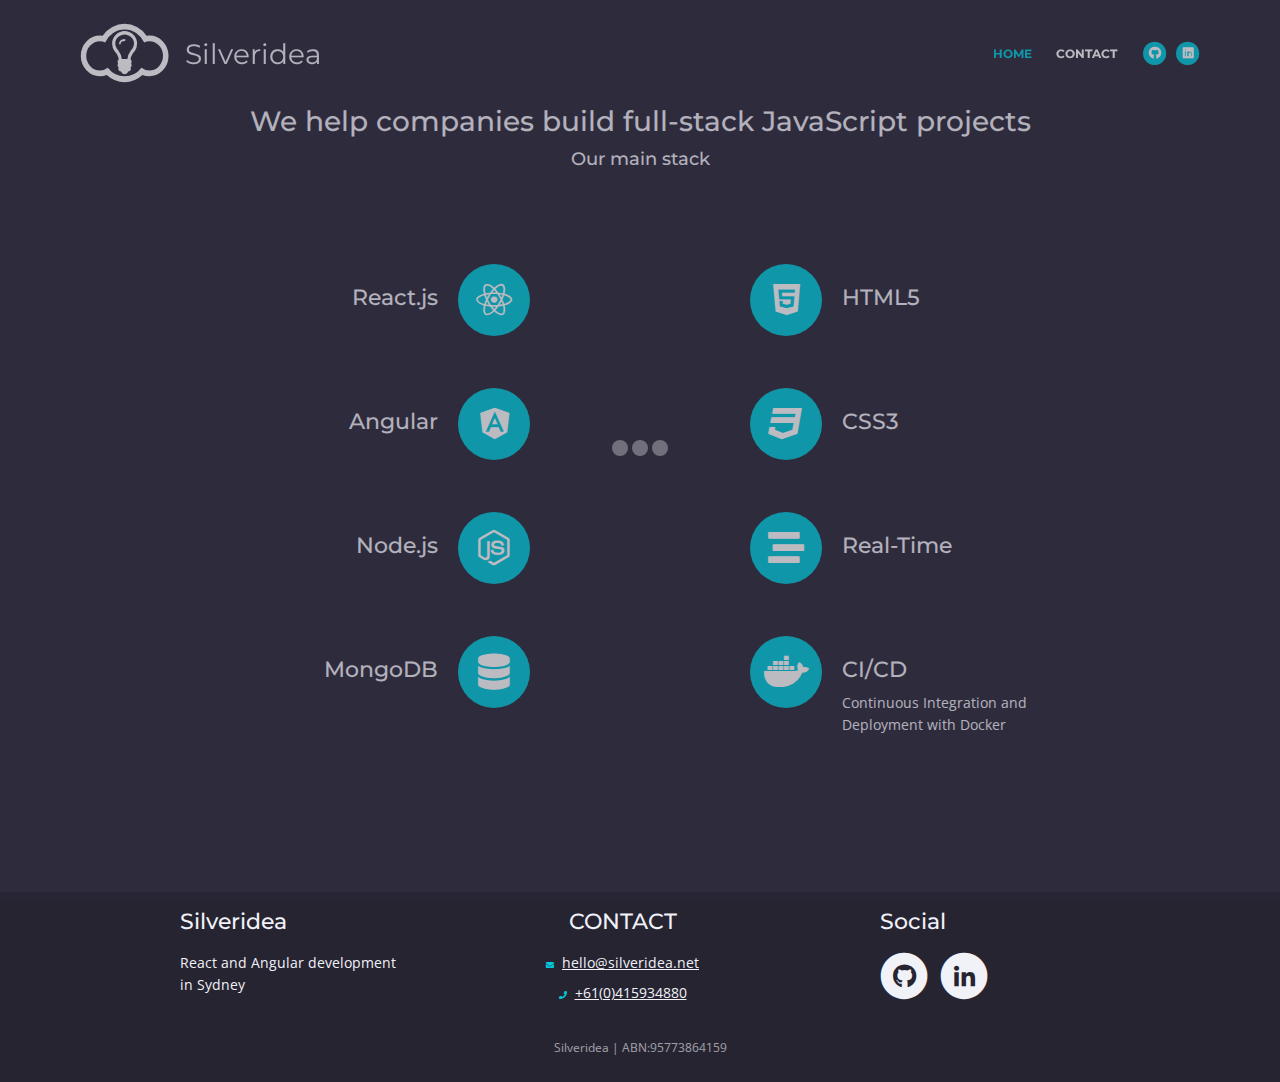
==== index.html @ 53366ff4 "added google analytics" ====
<!DOCTYPE html>
<html lang="en">
<head>
    <meta charset="utf-8">
    <meta name="viewport" content="width=device-width, initial-scale=1, shrink-to-fit=no" />
    
    <!-- SEO Meta Tags -->
    <meta name="description" content="JavaScript development agency in Sydney | React | Angular | Node" />
    <meta name="keywords" content="frontend developer,front end,front-end,react developer,reactjs developer,javascript developer,angular developer,javascript fullstack" />

    <!-- OG Meta Tags to improve the way the post looks when you share the page on LinkedIn, Facebook, Google+ -->
	<meta property="og:site_name" content="" /> <!-- website name -->
	<meta property="og:site" content="" /> <!-- website link -->
	<meta property="og:title" content=""/> <!-- title shown in the actual shared post -->
	<meta property="og:description" content="" /> <!-- description shown in the actual shared post -->
	<meta property="og:image" content="" /> <!-- image link, make sure it's jpg -->
	<meta property="og:url" content="" /> <!-- where do you want your post to link to -->
	<meta property="og:type" content="article" />

    <!-- Website Title -->
    <title>Silveridea - Angular | React | Node</title>
    
    <!-- Styles -->
    <link href="https://fonts.googleapis.com/css?family=Montserrat:400,600,700" rel="stylesheet">
    <link href="https://fonts.googleapis.com/css?family=Open+Sans:400,400i,700,700i" rel="stylesheet">
    <link href="css/bootstrap.css" rel="stylesheet">
    <link href="css/fontawesome-all.css" rel="stylesheet">
    <link href="css/swiper.css" rel="stylesheet">
	<link href="css/magnific-popup.css" rel="stylesheet">
	<link href="css/styles.css" rel="stylesheet">
	
	<!-- Favicon  -->
    <link rel="icon" href="images/favicon.png">
</head>
<body data-spy="scroll" data-target=".fixed-top">
    
    <!-- Preloader -->
	<div class="spinner-wrapper">
        <div class="spinner">
            <div class="bounce1"></div>
            <div class="bounce2"></div>
            <div class="bounce3"></div>
        </div>
    </div>
    <!-- end of preloader -->
    

    <!-- Navigation -->
    <nav class="navbar navbar-expand-md navbar-dark navbar-custom fixed-top">
        <!-- Text Logo - Use this if you don't have a graphic logo -->
        <!-- <a class="navbar-brand logo-text page-scroll" href="index.html">Silveridea</a> -->

        <!-- Image Logo -->
        <a class="navbar-brand logo-image" href="index.html"><img src="images/silveridea-logo-white.svg" alt="Silveridea"></a>
        <h3>Silveridea</h3>
        
        <!-- Mobile Menu Toggle Button -->
        <button class="navbar-toggler" type="button" data-toggle="collapse" data-target="#navbarsExampleDefault" aria-controls="navbarsExampleDefault" aria-expanded="false" aria-label="Toggle navigation">
            <span class="navbar-toggler-awesome fas fa-bars"></span>
            <span class="navbar-toggler-awesome fas fa-times"></span>
        </button>
        <!-- end of mobile menu toggle button -->

        <div class="collapse navbar-collapse" id="navbarsExampleDefault">
            <ul class="navbar-nav ml-auto">
                <li class="nav-item">
                    <a class="nav-link page-scroll" href="#features">HOME <span class="sr-only">(current)</span></a>
                </li>
                <li class="nav-item">
                    <a class="nav-link page-scroll" href="#footer">CONTACT</a>
                </li>
            </ul>
            <span class="nav-item social-icons">
                <span class="fa-stack">
                    <a href="https://github.com/silveridea/">
                        <i class="fas fa-circle fa-stack-2x"></i>
                        <i class="fab fa-github fa-stack-1x"></i>
                    </a>
                </span>
                <span class="fa-stack">
                    <a href="https://www.linkedin.com/company/silveridea/">
                        <i class="fas fa-circle fa-stack-2x"></i>
                        <i class="fab fa-linkedin fa-stack-1x"></i>
                    </a>
                </span>
            </span>
        </div>
    </nav> <!-- end of navbar -->
    <!-- end of navigation -->
    
    <!-- Features -->
    <div id="features" class="tabs">
        <div class="container">
            <div class="row">
                <!-- Tabs Content-->
                <div class="tab-content" id="lenoTabsContent">
                    <div class="tab-pane fade show active" id="tab-1" role="tabpanel" aria-labelledby="tab-1">
                        <div class="container">
                            <div class="row">
                                <div class="col-12 text-center">
                                    <h3>We help companies build full-stack JavaScript projects</h3>
                                    <h5 class="mx-auto">Our main stack</h5>
                                </div> <!-- end of text-area -->
                            </div>
                            <div class="row">

                                <!-- Icon Cards Pane -->
                                <div class="col-lg-4 offset-lg-1">
                                    <div class="card left-pane first">
                                        <div class="card-body">
                                            <div class="text-wrapper">
                                                <h4 class="card-title">React.js</h4>
                                            </div>
                                            <div class="card-icon">
                                                <i class="fab fa-react"></i>                                                
                                            </div>
                                        </div>
                                    </div>
                                    <div class="card left-pane">
                                        <div class="card-body">
                                            <div class="text-wrapper">
                                                <h4 class="card-title">Angular</h4>
                                            </div>
                                            <div class="card-icon">
                                                <i class="fab fa-angular"></i>
                                            </div>
                                        </div>
                                    </div>
                                    <div class="card left-pane">
                                        <div class="card-body">
                                            <div class="text-wrapper">
                                                <h4 class="card-title">Node.js</h4>
                                            </div>
                                            <div class="card-icon">
                                                <i class="fab fa-node-js"></i>
                                            </div>
                                        </div>
                                    </div>
                                    <div class="card left-pane">
                                        <div class="card-body">
                                            <div class="text-wrapper">
                                                <h4 class="card-title">MongoDB</h4>
                                            </div>
                                            <div class="card-icon">
                                                <i class="fas fa-database"></i>
                                            </div>
                                        </div>
                                    </div>
                                </div>
                                <!-- end of icon cards pane -->                                
                                <!-- Icon Cards Pane -->
                                <div class="col-lg-4 offset-lg-2">                                    
                                    <div class="card right-pane first">
                                        <div class="card-body">
                                            <div class="card-icon">
                                                <i class="fab fa-html5"></i>
                                            </div>
                                            <div class="text-wrapper">
                                                <h4 class="card-title">HTML5</h4>
                                            </div>
                                        </div>
                                    </div>
                                    <div class="card right-pane">
                                        <div class="card-body">
                                            <div class="card-icon">
                                                <i class="fab fa-css3"></i>
                                            </div>
                                            <div class="text-wrapper">
                                                <h4 class="card-title">CSS3</h4>
                                            </div>
                                        </div>
                                    </div>
                                    <div class="card right-pane">
                                        <div class="card-body">
                                            <div class="card-icon">
                                                <i class="fas fa-stream"></i>
                                            </div>
                                            <div class="text-wrapper">
                                                <h4 class="card-title">Real-Time</h4>
                                            </div>
                                        </div>
                                    </div>
                                    <div class="card right-pane">
                                        <div class="card-body">
                                            <div class="card-icon">
                                                <i class="fab fa-docker"></i>
                                            </div>
                                            <div class="text-wrapper">
                                                <h4 class="card-title">CI/CD</h4>
                                                <p>Continuous Integration and Deployment with Docker</p>
                                            </div>
                                        </div>
                                    </div>
                                </div>
                                <!-- end of icon cards pane -->

                            </div> <!-- end of row -->
                        </div> <!-- end of container -->
                    </div> <!-- end of tab-pane -->
                    <!-- end of tab -->
                </div> <!-- end of tab-content -->
                <!-- end of tabs content -->

            </div> <!-- end of row --> 
        </div> <!-- end of container --> 
    </div> <!-- end of tabs -->
    <!-- end of features -->

    <!-- Statistics 
    <div class="counter">
        <div class="container">
            <div class="row">
                <div class="col-lg-12">
                    
             
                    <div id="counter">
                        <div class="cell">
                            <div class="counter-value number-count" data-count="231">1</div>
                            <p class="counter-info">Happy Users</p>
                        </div>
                        <div class="cell">
                            <div class="counter-value number-count" data-count="85">1</div>
                            <p class="counter-info">Issues Solved</p>
                        </div>
                        <div class="cell">
                            <div class="counter-value number-count" data-count="59">1</div>
                            <p class="counter-info">Good Reviews</p>
                        </div>
                        <div class="cell">
                            <div class="counter-value number-count" data-count="127">1</div>
                            <p class="counter-info">Case Studies</p>
                        </div>
                    </div>
                  
                    
                </div> 
            </div>
        </div> 
    </div> 
     end of statistics -->
    <!-- Footer -->
    <div class="footer" id="footer">
        <div class="container">
            <div class="row">
                <div class="col-md-3 offset-md-1">
                    <div class="footer-col">
                        <h4>Silveridea</h4>
                        <p>React and Angular development in Sydney</p>
                    </div>
                </div> <!-- end of col -->
                <div class="col-md-4 center-col">
                    <div class="footer-col">
                        <h4>CONTACT</h4>
                        <ul class="list-unstyled li-space-lg">
                            <li><i class="fas fa-envelope"></i><a class="blue" href="mailto:hello@silveridea.net">hello@silveridea.net</a></li>
                            <li><i class="fas fa-phone"></i><a class="blue" href="tel:+61415934880">+61(0)415934880</a></li>
                        </ul>
                    </div>
                </div>
                <div class="col-md-4">
                    <div class="footer-col last">
                        <h4>Social</h4>
                        <span class="fa-stack">
                            <a href="https://github.com/silveridea/">
                                <i class="fas fa-circle fa-stack-2x"></i>
                                <i class="fab fa-github fa-stack-1x"></i>
                            </a>
                        </span>
                        <span class="fa-stack">
                            <a href="https://www.linkedin.com/company/silveridea/">
                                <i class="fas fa-circle fa-stack-2x"></i>
                                <i class="fab fa-linkedin-in fa-stack-1x"></i>
                            </a>
                        </span>
                    </div> 
                </div> <!-- end of col -->
            </div> <!-- end of row -->
        </div> <!-- end of container -->
    </div> <!-- end of footer -->  
    <!-- end of footer -->


    <!-- Copyright -->
    <div class="copyright">
        <div class="container">
            <div class="row">
                <div class="col-lg-12">
                    <p class="p-small">Silveridea | ABN:95773864159</p>
                </div> <!-- end of col -->
            </div> <!-- enf of row -->
        </div> <!-- end of container -->
    </div> <!-- end of copyright --> 
    <!-- end of copyright -->
    
    	
    <!-- Scripts -->
    <script src="js/jquery.min.js"></script> <!-- jQuery for Bootstrap's JavaScript plugins -->
    <script src="js/popper.min.js"></script> <!-- Popper tooltip library for Bootstrap -->
    <script src="js/bootstrap.min.js"></script> <!-- Bootstrap framework -->
    <script src="js/jquery.easing.min.js"></script> <!-- jQuery Easing for smooth scrolling between anchors -->
    <script src="js/swiper.min.js"></script> <!-- Swiper for image and text sliders -->
    <script src="js/jquery.magnific-popup.js"></script> <!-- Magnific Popup for lightboxes -->
    <script src="js/morphext.min.js"></script> <!-- Morphtext rotating text in the header -->
    <script src="js/validator.min.js"></script> <!-- Validator.js - Bootstrap plugin that validates forms -->
    <script src="js/scripts.js"></script> <!-- Custom scripts -->
    <!-- Global site tag (gtag.js) - Google Analytics -->
    <script async src="https://www.googletagmanager.com/gtag/js?id=UA-3462782-15"></script>
    <script>
    window.dataLayer = window.dataLayer || [];
    function gtag(){dataLayer.push(arguments);}
    gtag('js', new Date());

    gtag('config', 'UA-3462782-15');
    </script>
</body>
</html>
---- css/styles.css ----
/* Template: Leno - Mobile App HTML Landing Page Template
   Author: Inovatik
   Created: Mar 2019
   Description: Master CSS file
*/

/*****************************************
Table Of Contents:

01. General Styles
02. Preloader
03. Navigation
04. Header
05. Features
06. Video
07. Details 1
08. Details 2
09. Details Lightboxes
10. Screenshots
11. Download
12. Statistics
13. Contact
14. Footer
15. Copyright
16. Back To Top Button
17. Extra Pages
18. Media Queries
******************************************/

/*****************************************
Colors:

- Text, navbar links - white #f1f1f8
- Buttons, bullets, icons - turquoise #00c9db
- Navbar - navy #4633af
- Backgrounds - dark denim #262431
- Backgrounds - denim #2f2c3d
******************************************/


/******************************/
/*     01. General Styles     */
/******************************/
body,
html {
    width: 100%;
	height: 100%;
}

body, p {
	color: #f1f1f8; 
	font: 400 0.875rem/1.375rem "Open Sans", sans-serif;
}

.p-large {
	color: #f1f1f8;
	font: 400 1rem/1.5rem "Open Sans", sans-serif;
}

.p-small {
	color: #f1f1f8;
	font: 400 0.75rem/1.25rem "Open Sans", sans-serif;
}

.p-heading {
	margin-bottom: 3.75rem;
	text-align: center;
}

.li-space-lg li {
	margin-bottom: 0.375rem;
}

.indent {
	padding-left: 1.25rem;
}

h1 {
	color: #f1f1f8;
	font: 700 2.5rem/2.875rem "Montserrat", sans-serif;
}

h2 {
	color: #f1f1f8;
	font: 700 2.25rem/2.75rem "Montserrat", sans-serif;
}

h3 {
	color: #f1f1f8;
	font: 500 1.75rem/2.125rem "Montserrat", sans-serif;
}

h4 {
	color: #f1f1f8;
	font: 500 1.375rem/1.75rem "Montserrat", sans-serif;
}

h5 {
	color: #f1f1f8;
	font: 500 1.125rem/1.625rem "Montserrat", sans-serif;
}

h6 {
	color: #f1f1f8;
	font: 500 1rem/1.5rem "Montserrat", sans-serif;
}

a {
	color: #f1f1f8;
	text-decoration: underline;
}

a:hover {
	color: #f1f1f8;
	text-decoration: underline;
}

a.turquoise {
	color: #00c9db;
}

a.white {
	color: #fff;
}

.testimonial-text {
	font: italic 400 1rem/1.5rem "Open Sans", sans-serif;
}

.testimonial-author {
	font: 700 1rem/1.5rem "Montserrat", sans-serif;
}

.btn-solid-reg {
	display: inline-block;
	padding: 1.1875rem 2.125rem 1.1875rem 2.125rem;
	border: 0.125rem solid #00c9db;
	border-radius: 2rem;
	background-color: #00c9db;
	color: #fff;
	font: 700 0.75rem/0 "Montserrat", sans-serif;
	text-decoration: none;
	transition: all 0.2s ease;
}

.btn-solid-reg:hover {
	background-color: transparent;
	color: #00c9db;
	text-decoration: none;
}

.btn-solid-lg {
	display: inline-block;
	padding: 1.375rem 2.625rem 1.375rem 2.625rem;
	border: 0.125rem solid #00c9db;
	border-radius: 2rem;
	background-color: #00c9db;
	color: #fff;
	font: 700 0.75rem/0 "Montserrat", sans-serif;
	text-decoration: none;
	transition: all 0.2s ease;
}

.btn-solid-lg:hover {
	background-color: transparent;
	color: #00c9db;
	text-decoration: none;
}

.btn-solid-lg .fab {
	margin-right: 0.5rem;
	font-size: 1.25rem;
	line-height: 0;
	vertical-align: top;
}

.btn-solid-lg .fab.fa-google-play {
	font-size: 1rem;
}

.btn-outline-reg {
	display: inline-block;
	padding: 1.1875rem 2.125rem 1.1875rem 2.125rem;
	border: 0.125rem solid #00c9db;
	border-radius: 2rem;
	background-color: transparent;
	color: #00c9db;
	font: 700 0.75rem/0 "Montserrat", sans-serif;
	text-decoration: none;
	transition: all 0.2s ease;
}

.btn-outline-reg:hover {
	background-color: #00c9db;
	color: #fff;
	text-decoration: none;
}

.btn-outline-lg {
	display: inline-block;
	padding: 1.375rem 2.625rem 1.375rem 2.625rem;
	border: 0.125rem solid #00c9db;
	border-radius: 2rem;
	background-color: transparent;
	color: #00c9db;
	font: 700 0.75rem/0 "Montserrat", sans-serif;
	text-decoration: none;
	transition: all 0.2s ease;
}

.btn-outline-lg:hover {
	background-color: #00c9db;
	color: #fff;
	text-decoration: none;
}

.btn-outline-sm {
	display: inline-block;
	padding: 1rem 1.625rem 0.875rem 1.625rem;
	border: 0.125rem solid #00c9db;
	border-radius: 2rem;
	background-color: transparent;
	color: #00c9db;
	font: 700 0.625rem/0 "Montserrat", sans-serif;
	text-decoration: none;
	transition: all 0.2s ease;
}

.btn-outline-sm:hover {
	background-color: #00c9db;
	color: #fff;
	text-decoration: none;
}

.form-group {
	position: relative;
	margin-bottom: 1.25rem;
}

.form-group.has-error.has-danger {
	margin-bottom: 0.625rem;
}

.form-group.has-error.has-danger .help-block.with-errors ul {
	margin-top: 0.375rem;
}

.label-control {
	position: absolute;
	top: 0.87rem;
	left: 1.375rem;
	color: #f1f1f8;
	opacity: 1;
	font: 400 0.875rem/1.375rem "Open Sans", sans-serif;
	cursor: text;
	transition: all 0.2s ease;
}

/* IE10+ hack to solve lower label text position compared to the rest of the browsers */
@media screen and (-ms-high-contrast: active), screen and (-ms-high-contrast: none) {  
	.label-control {
		top: 0.9375rem;
	}
}

.form-control-input:focus + .label-control,
.form-control-input.notEmpty + .label-control,
.form-control-textarea:focus + .label-control,
.form-control-textarea.notEmpty + .label-control {
	top: 0.125rem;
	opacity: 1;
	font-size: 0.75rem;
	font-weight: 700;
}

.form-control-input,
.form-control-select {
	display: block; /* needed for proper display of the label in Firefox, IE, Edge */
	width: 100%;
	padding-top: 1.0625rem;
	padding-bottom: 0.0625rem;
	padding-left: 1.3125rem;
	border: 1px solid #9791ae;
	border-radius: 0.25rem;
	background-color: #413d52;
	color: #f1f1f8;
	font: 400 0.875rem/1.875rem "Open Sans", sans-serif;
	transition: all 0.2s ease;
	-webkit-appearance: none; /* removes inner shadow on form inputs on ios safari */
}

.form-control-select {
	padding-top: 0.5rem;
	padding-bottom: 0.5rem;
	height: 3rem;
}

/* IE10+ hack to solve lower label text position compared to the rest of the browsers */
@media screen and (-ms-high-contrast: active), screen and (-ms-high-contrast: none) {  
	.form-control-input {
		padding-top: 1.25rem;
		padding-bottom: 0.75rem;
		line-height: 1.75rem;
	}

	.form-control-select {
		padding-top: 0.875rem;
		padding-bottom: 0.75rem;
		height: 3.125rem;
		line-height: 2.125rem;
	}
}

select {
    /* you should keep these first rules in place to maintain cross-browser behavior */
    -webkit-appearance: none;
	-moz-appearance: none;
	-ms-appearance: none;
    -o-appearance: none;
    appearance: none;
    background-image: url('../images/down-arrow.png');
    background-position: 96% 50%;
    background-repeat: no-repeat;
    outline: none;
}

select::-ms-expand {
    display: none; /* removes the ugly default down arrow on select form field in IE11 */
}

.form-control-textarea {
	display: block; /* used to eliminate a bottom gap difference between Chrome and IE/FF */
	width: 100%;
	height: 8rem; /* used instead of html rows to normalize height between Chrome and IE/FF */
	padding-top: 1.25rem;
	padding-left: 1.3125rem;
	border: 1px solid #9791ae;
	border-radius: 0.25rem;
	background-color: #413d52;
	color: #f1f1f8;
	font: 400 0.875rem/1.75rem "Open Sans", sans-serif;
	transition: all 0.2s ease;
}

.form-control-input:focus,
.form-control-select:focus,
.form-control-textarea:focus {
	border: 1px solid #f1f1f8;
	outline: none; /* Removes blue border on focus */
}

.form-control-input:hover,
.form-control-select:hover,
.form-control-textarea:hover {
	border: 1px solid #f1f1f8;
}

.checkbox {
	font: 400 0.75rem/1.25rem "Open Sans", sans-serif;
}

input[type='checkbox'] {
	vertical-align: -15%;
	margin-right: 0.375rem;
}

/* IE10+ hack to raise checkbox field position compared to the rest of the browsers */
@media screen and (-ms-high-contrast: active), screen and (-ms-high-contrast: none) {  
	input[type='checkbox'] {
		vertical-align: -9%;
	}
}

.form-control-submit-button {
	display: inline-block;
	width: 100%;
	height: 3.125rem;
	border: 1px solid #00c9db;
	border-radius: 1.5rem;
	background-color: #00c9db;
	color: #fff;
	font: 700 0.75rem/1.75rem "Montserrat", sans-serif;
	cursor: pointer;
	transition: all 0.2s ease;
}

.form-control-submit-button:hover {
	background-color: transparent;
	color: #00c9db;
}

/* Form Success And Error Message Formatting */
#cmsgSubmit.h3.text-center.tada.animated,
#pmsgSubmit.h3.text-center.tada.animated,
#cmsgSubmit.h3.text-center,
#pmsgSubmit.h3.text-center {
	display: block;
	margin-bottom: 0;
	color: #f1f1f8;
	font: 400 1.125rem/1rem "Open Sans", sans-serif;
}

.help-block.with-errors .list-unstyled {
	color: #f1f1f8;
	font-size: 0.75rem;
	line-height: 1.125rem;
	text-align: left;
}

.help-block.with-errors ul {
	margin-bottom: 0;
}
/* end of form success and error message formatting */

/* Form Success And Error Message Animation - Animate.css */
@-webkit-keyframes tada {
	from {
		-webkit-transform: scale3d(1, 1, 1);
		-ms-transform: scale3d(1, 1, 1);
		transform: scale3d(1, 1, 1);
	}
	10%, 20% {
		-webkit-transform: scale3d(.9, .9, .9) rotate3d(0, 0, 1, -3deg);
		-ms-transform: scale3d(.9, .9, .9) rotate3d(0, 0, 1, -3deg);
		transform: scale3d(.9, .9, .9) rotate3d(0, 0, 1, -3deg);
	}
	30%, 50%, 70%, 90% {
		-webkit-transform: scale3d(1.1, 1.1, 1.1) rotate3d(0, 0, 1, 3deg);
		-ms-transform: scale3d(1.1, 1.1, 1.1) rotate3d(0, 0, 1, 3deg);
		transform: scale3d(1.1, 1.1, 1.1) rotate3d(0, 0, 1, 3deg);
	}
	40%, 60%, 80% {
		-webkit-transform: scale3d(1.1, 1.1, 1.1) rotate3d(0, 0, 1, -3deg);
		-ms-transform: scale3d(1.1, 1.1, 1.1) rotate3d(0, 0, 1, -3deg);
		transform: scale3d(1.1, 1.1, 1.1) rotate3d(0, 0, 1, -3deg);
	}
	to {
		-webkit-transform: scale3d(1, 1, 1);
		-ms-transform: scale3d(1, 1, 1);
		transform: scale3d(1, 1, 1);
	}
}

@keyframes tada {
	from {
		-webkit-transform: scale3d(1, 1, 1);
		-ms-transform: scale3d(1, 1, 1);
		transform: scale3d(1, 1, 1);
	}
	10%, 20% {
		-webkit-transform: scale3d(.9, .9, .9) rotate3d(0, 0, 1, -3deg);
		-ms-transform: scale3d(.9, .9, .9) rotate3d(0, 0, 1, -3deg);
		transform: scale3d(.9, .9, .9) rotate3d(0, 0, 1, -3deg);
	}
	30%, 50%, 70%, 90% {
		-webkit-transform: scale3d(1.1, 1.1, 1.1) rotate3d(0, 0, 1, 3deg);
		-ms-transform: scale3d(1.1, 1.1, 1.1) rotate3d(0, 0, 1, 3deg);
		transform: scale3d(1.1, 1.1, 1.1) rotate3d(0, 0, 1, 3deg);
	}
	40%, 60%, 80% {
		-webkit-transform: scale3d(1.1, 1.1, 1.1) rotate3d(0, 0, 1, -3deg);
		-ms-transform: scale3d(1.1, 1.1, 1.1) rotate3d(0, 0, 1, -3deg);
		transform: scale3d(1.1, 1.1, 1.1) rotate3d(0, 0, 1, -3deg);
	}
	to {
		-webkit-transform: scale3d(1, 1, 1);
		-ms-transform: scale3d(1, 1, 1);
		transform: scale3d(1, 1, 1);
	}
}

.tada {
	-webkit-animation-name: tada;
	animation-name: tada;
}

.animated {
	-webkit-animation-duration: 1s;
	animation-duration: 1s;
	-webkit-animation-fill-mode: both;
	animation-fill-mode: both;
}
/* end of form success and error message animation - Animate.css */

/* Fade-move Animation For Lightbox - Magnific Popup */
/* at start */
.my-mfp-slide-bottom .zoom-anim-dialog {
	opacity: 0;
	transition: all 0.2s ease-out;
	-webkit-transform: translateY(-1.25rem) perspective(37.5rem) rotateX(10deg);
	-ms-transform: translateY(-1.25rem) perspective(37.5rem) rotateX(10deg);
	transform: translateY(-1.25rem) perspective(37.5rem) rotateX(10deg);
}

/* animate in */
.my-mfp-slide-bottom.mfp-ready .zoom-anim-dialog {
	opacity: 1;
	-webkit-transform: translateY(0) perspective(37.5rem) rotateX(0); 
	-ms-transform: translateY(0) perspective(37.5rem) rotateX(0); 
	transform: translateY(0) perspective(37.5rem) rotateX(0); 
}

/* animate out */
.my-mfp-slide-bottom.mfp-removing .zoom-anim-dialog {
	opacity: 0;
	-webkit-transform: translateY(-0.625rem) perspective(37.5rem) rotateX(10deg); 
	-ms-transform: translateY(-0.625rem) perspective(37.5rem) rotateX(10deg); 
	transform: translateY(-0.625rem) perspective(37.5rem) rotateX(10deg); 
}

/* dark overlay, start state */
.my-mfp-slide-bottom.mfp-bg {
	opacity: 0;
	transition: opacity 0.2s ease-out;
}

/* animate in */
.my-mfp-slide-bottom.mfp-ready.mfp-bg {
	opacity: 0.8;
}
/* animate out */
.my-mfp-slide-bottom.mfp-removing.mfp-bg {
	opacity: 0;
}
/* end of fade-move animation for lightbox - magnific popup */

/* Fade Animation For Image Slider - Magnific Popup */
@-webkit-keyframes fadeIn {
	from {
		opacity: 0;
	}
	to {
		opacity: 1;
	}
}

@keyframes fadeIn {
	from {
		opacity: 0;
	}
	to {
		opacity: 1;
	}
}

.fadeIn {
	-webkit-animation: fadeIn 0.6s;
	animation: fadeIn 0.6s;
}

@-webkit-keyframes fadeOut {
	from {
		opacity: 1;
	}
	to {
		opacity: 0;
	}
}

@keyframes fadeOut {
	from {
		opacity: 1;
	}
	to {
		opacity: 0;
	}
}

.fadeOut {
	-webkit-animation: fadeOut 0.8s;
	animation: fadeOut 0.8s;
}
/* end of fade animation for image slider - magnific popup */


/*************************/
/*     02. Preloader     */
/*************************/
.spinner-wrapper {
	position: fixed;
	z-index: 999999;
	top: 0;
	right: 0;
	bottom: 0;
	left: 0;
	background: #2f2c3d;
}

.spinner {
	position: absolute;
	top: 50%; /* centers the loading animation vertically one the screen */
	left: 50%; /* centers the loading animation horizontally one the screen */
	width: 3.75rem;
	height: 1.25rem;
	margin: -0.625rem 0 0 -1.875rem; /* is width and height divided by two */ 
	text-align: center;
}

.spinner > div {
	display: inline-block;
	width: 1rem;
	height: 1rem;
	border-radius: 100%;
	background-color: #fff;
	-webkit-animation: sk-bouncedelay 1.4s infinite ease-in-out both;
	animation: sk-bouncedelay 1.4s infinite ease-in-out both;
}

.spinner .bounce1 {
	-webkit-animation-delay: -0.32s;
	animation-delay: -0.32s;
}

.spinner .bounce2 {
	-webkit-animation-delay: -0.16s;
	animation-delay: -0.16s;
}

@-webkit-keyframes sk-bouncedelay {
	0%, 80%, 100% { -webkit-transform: scale(0); }
	40% { -webkit-transform: scale(1.0); }
}

@keyframes sk-bouncedelay {
	0%, 80%, 100% { 
		-webkit-transform: scale(0);
		-ms-transform: scale(0);
		transform: scale(0);
	} 40% { 
		-webkit-transform: scale(1.0);
		-ms-transform: scale(1.0);
		transform: scale(1.0);
	}
}


/**************************/
/*     03. Navigation     */
/**************************/
.navbar-custom {
	background-color: #4633af;
	box-shadow: 0 0.0625rem 0.375rem 0 rgba(0, 0, 0, 0.1);
	font: 700 0.75rem/2rem "Montserrat", sans-serif;
	transition: all 0.2s ease;
}
.navbar-custom h3, .navbar-custom h4 {
	margin: 0;
	font-weight: 400;
}
.navbar-custom .navbar-brand.logo-image img {
	max-height: 60px;
	margin-bottom: 1px;
	-webkit-backface-visibility: hidden;
	fill: white;
}

.navbar-custom .navbar-brand.logo-text {
	font: 700 2.375rem/1.5rem "Montserrat", sans-serif;
	color: #fff;
	letter-spacing: -0.5px;
	text-decoration: none;
}

.navbar-custom .navbar-nav {
	margin-top: 0.75rem;
}

.navbar-custom .nav-item .nav-link {
	padding: 0 0.75rem 0 0.75rem;
	color: #fff;
	text-decoration: none;
	transition: all 0.2s ease;
}

.navbar-custom .nav-item .nav-link:hover,
.navbar-custom .nav-item .nav-link.active {
	color: #00c9db;
}

/* Dropdown Menu */
.navbar-custom .dropdown:hover > .dropdown-menu {
	display: block; /* this makes the dropdown menu stay open while hovering it */
	min-width: auto;
	animation: fadeDropdown 0.2s; /* required for the fade animation */
}

@keyframes fadeDropdown {
    0% {
        opacity: 0;
    }

    100% {
        opacity: 1;
    }
}

.navbar-custom .dropdown-toggle:focus { /* removes dropdown outline on focus  */
	outline: 0;
}

.navbar-custom .dropdown-menu {
	margin-top: 0;
	border: none;
	border-radius: 0.25rem;
	background-color: #4633af;
}

.navbar-custom .dropdown-item {
	color: #fff;
	text-decoration: none;
}

.navbar-custom .dropdown-item:hover {
	background-color: #4633af;
}

.navbar-custom .dropdown-item .item-text {
	font: 700 0.75rem/1.5rem "Montserrat", sans-serif;
}

.navbar-custom .dropdown-item:hover .item-text {
	color: #00c9db;
}

.navbar-custom .dropdown-items-divide-hr {
	width: 100%;
	height: 1px;
	margin: 0.25rem auto 0.25rem auto;
	border: none;
	background-color: #b5bcc4;
	opacity: 0.2;
}
/* end of dropdown menu */

.navbar-custom .social-icons {
	display: none;
}

.navbar-custom .navbar-toggler {
	border: none;
	color: #fff;
	font-size: 2rem;
}

.navbar-custom button[aria-expanded='false'] .navbar-toggler-awesome.fas.fa-times{
	display: none;
}

.navbar-custom button[aria-expanded='false'] .navbar-toggler-awesome.fas.fa-bars{
	display: inline-block;
}

.navbar-custom button[aria-expanded='true'] .navbar-toggler-awesome.fas.fa-bars{
	display: none;
}

.navbar-custom button[aria-expanded='true'] .navbar-toggler-awesome.fas.fa-times{
	display: inline-block;
	margin-right: 0.125rem;
}


/*********************/
/*    04. Header     */
/*********************/
.header {
	background: linear-gradient(to bottom right, rgba(72, 72, 212, 0), rgba(241, 104, 104, 0)), url('../images/header-background.jpg') center center no-repeat;
	background-size: cover;
}

.header .header-content {
	padding-top: 8.5rem;
	padding-bottom: 7rem;
	text-align: center;
}

.header .text-container {
	margin-bottom: 3rem;
}

.header h1 {
	margin-bottom: 1rem;
}

.header #js-rotating {
	color: #40e0ee;
}

.header .p-large {
	margin-bottom: 2rem;
}

.header .btn-solid-lg {
	margin-right: 0.5rem;
	margin-bottom: 1.25rem;
}


/****************************/
/*     05. Testimonials     */
/****************************/
.slider-1 {
	padding-top: 6.875rem;
	padding-bottom: 6.375rem;
	background-color: #262431;
}

.slider-1 .slider-container {
	position: relative;
}

.slider-1 .swiper-container {
	position: static;
	width: 90%;
	text-align: center;
}

.slider-1 .swiper-button-prev:focus,
.slider-1 .swiper-button-next:focus {
	/* even if you can't see it chrome you can see it on mobile device */
	outline: none;
}

.slider-1 .swiper-button-prev {
	left: -0.5rem;
	background-image: url("data:image/svg+xml;charset=utf-8,%3Csvg%20xmlns%3D'http%3A%2F%2Fwww.w3.org%2F2000%2Fsvg'%20viewBox%3D'0%200%2028%2044'%3E%3Cpath%20d%3D'M0%2C22L22%2C0l2.1%2C2.1L4.2%2C22l19.9%2C19.9L22%2C44L0%2C22L0%2C22L0%2C22z'%20fill%3D'%23f1f1f8'%2F%3E%3C%2Fsvg%3E");
	background-size: 1.125rem 1.75rem;
}

.slider-1 .swiper-button-next {
	right: -0.5rem;
	background-image: url("data:image/svg+xml;charset=utf-8,%3Csvg%20xmlns%3D'http%3A%2F%2Fwww.w3.org%2F2000%2Fsvg'%20viewBox%3D'0%200%2028%2044'%3E%3Cpath%20d%3D'M27%2C22L27%2C22L5%2C44l-2.1-2.1L22.8%2C22L2.9%2C2.1L5%2C0L27%2C22L27%2C22z'%20fill%3D'%23f1f1f8'%2F%3E%3C%2Fsvg%3E");
	background-size: 1.125rem 1.75rem;
}

.slider-1 .card {
	position: relative;
	border: none;
	background-color: transparent;
}

.slider-1 .card-image {
	width: 6rem;
	height: 6rem;
	margin-right: auto;
	margin-bottom: 0.25rem;
	margin-left: auto;
	border-radius: 50%;
}

.slider-1 .card-body {
	padding-bottom: 0;
}

.slider-1 .testimonial-author {
	margin-bottom: 0;
}


/************************/
/*     05. Features     */
/************************/
.tabs {
	padding-top: 6.5rem;
	padding-bottom: 4.25rem;
	background-color: #2f2c3d;
}

.tabs h2 {
	margin-bottom: 1.125rem;
	text-align: center;
}

.tabs .p-heading {
	margin-bottom: 3.125rem;
}

.tabs .nav-tabs {
	margin-right: auto;
	margin-bottom: 2.5rem;
	margin-left: auto;
	justify-content: center;
	border-bottom: none;
}

.tabs .nav-link {
	margin-bottom: 1rem;
	padding: 0.5rem 1.375rem 0.25rem 1.375rem;
	border: none;
	border-bottom: 0.1875rem solid #f1f1f8;
	border-radius: 0;
	color: #f1f1f8;
	font: 700 1rem/1.75rem "Montserrat", sans-serif;
	text-decoration: none;
	transition: all 0.2s ease;
}

.tabs .nav-link.active,
.tabs .nav-link:hover {
	border-bottom: 0.1875rem solid #00c9db;
	background-color: transparent;
	color: #00c9db;
}

.tabs .nav-link .fas, .tabs .nav-link .fab {
	margin-right: 0.375rem;
	font-size: 1rem;
}

.tabs .tab-content {
	width: 100%; /* for proper display in IE11 */
}

.tabs .card {
	border: none;
	background: transparent;
}

.tabs .card-body {
	padding: 1rem 0 1.25rem 0;
}
.tabs .card-title {
	margin-bottom: 0.5rem;
}

.tabs .card .card-icon {
	display: inline-block;
	width: 3.5rem;
	height: 3.5rem;
	border-radius: 50%;
	background-color: #00c9db;
	text-align: center;
	vertical-align: top;
}

.tabs .card .card-icon .fas,
.tabs .card .card-icon .far,
.tabs .card .card-icon .fab {
	color: #fff;
	font-size: 1.75rem;
	line-height: 3.5rem;
}

.tabs #tab-1 .card.left-pane .text-wrapper {
	display: inline-block;
	width: 75%;
}

.tabs #tab-1 .card.left-pane .card-icon {
	float: left;
	margin-right: 1rem;
}

.tabs #tab-1 img {
	display: block;
	margin: 2rem auto 3rem auto;
}

.tabs #tab-1 .card.right-pane .text-wrapper {
	display: inline-block;
	width: 75%;
}

.tabs #tab-1 .card.right-pane .card-icon {
	margin-right: 1rem;
}

.tabs #tab-2 img {
	display: block;
	margin: 0 auto 2rem auto;
}

.tabs #tab-2 .text-area {
	margin-top: 1.5rem;
}

.tabs #tab-2 h3 {
	margin-bottom: 0.75rem;
}

.tabs #tab-2 .icon-cards-area {
	margin-top: 2.5rem;
}

.tabs #tab-2 .icon-cards-area .card {
	width: 100%; /* for proper display in IE11 */
}

.tabs #tab-3 .icon-cards-area .card {
	width: 100%; /* for proper display in IE11 */
}

.tabs #tab-3 .text-area {
	margin-top: 0.75rem;
	margin-bottom: 4rem;
}

.tabs #tab-3 h3 {
	margin-bottom: 0.75rem;
}

.tabs #tab-3 img {
	margin: 0 auto 3rem auto;
}


/*********************/
/*     06. Video     */
/*********************/
.basic-1 {
	padding-top: 6.375rem;
	padding-bottom: 6.875rem;
	background: url('../images/video-background.jpg') center center no-repeat;
	background-size: cover; 
}

.basic-1 h2 {
	margin-bottom: 1.125rem;
	text-align: center;
}

.basic-1 .p-heading {
	margin-bottom: 4rem;
	text-align: center;
}

.basic-1 .image-container img {
	border-radius: 0.375rem;
}

.basic-1 .video-wrapper {
	position: relative;
}

/* Video Play Button */
.basic-1 .video-play-button {
	position: absolute;
	z-index: 10;
	top: 50%;
	left: 50%;
	display: block;
	box-sizing: content-box;
	width: 2rem;
	height: 2.75rem;
	padding: 1.125rem 1.25rem 1.125rem 1.75rem;
	border-radius: 50%;
	-webkit-transform: translateX(-50%) translateY(-50%);
	-ms-transform: translateX(-50%) translateY(-50%);
	transform: translateX(-50%) translateY(-50%);
}
  
.basic-1 .video-play-button:before {
	content: "";
	position: absolute;
	z-index: 0;
	top: 50%;
	left: 50%;
	display: block;
	width: 4.75rem;
	height: 4.75rem;
	border-radius: 50%;
	background: #4eaaff;
	animation: pulse-border 1500ms ease-out infinite;
	-webkit-transform: translateX(-50%) translateY(-50%);
	-ms-transform: translateX(-50%) translateY(-50%);
	transform: translateX(-50%) translateY(-50%);
}
  
.basic-1 .video-play-button:after {
	content: "";
	position: absolute;
	z-index: 1;
	top: 50%;
	left: 50%;
	display: block;
	width: 4.375rem;
	height: 4.375rem;
	border-radius: 50%;
	background: #4eaaff;
	transition: all 200ms;
	-webkit-transform: translateX(-50%) translateY(-50%);
	-ms-transform: translateX(-50%) translateY(-50%);
	transform: translateX(-50%) translateY(-50%);
}
  
.basic-1 .video-play-button span {
	position: relative;
	display: block;
	z-index: 3;
	top: 0.375rem;
	left: 0.25rem;
	width: 0;
	height: 0;
	border-left: 1.625rem solid #fff;
	border-top: 1rem solid transparent;
	border-bottom: 1rem solid transparent;
}
  
@keyframes pulse-border {
	0% {
		transform: translateX(-50%) translateY(-50%) translateZ(0) scale(1);
		opacity: 1;
	}
	100% {
		transform: translateX(-50%) translateY(-50%) translateZ(0) scale(1.5);
		opacity: 0;
	}
}
/* end of video play button */  


/*************************/
/*     07. Details 1     */
/*************************/
.basic-2 {
	padding-top: 8rem;
	padding-bottom: 3.5rem;
	background-color: #262431;
}

.basic-2 img {
	margin-bottom: 3.5rem;
}

.basic-2 h3 {
	margin-bottom: 1.125rem;
}

.basic-2 .btn-solid-reg {
	margin-top: 0.5rem;
}


/*************************/
/*     08. Details 2     */
/*************************/
.basic-3 {
	padding-top: 3.5rem;
	padding-bottom: 7.25rem;
	background-color: #262431;
}

.basic-3 .text-container {
	margin-bottom: 3.5rem;
}

.basic-3 h3 {
	margin-bottom: 1.125rem;
}

.basic-3 .btn-solid-reg {
	margin-top: 0.5rem;
}


/**********************************/
/*     09. Details Lightboxes     */
/**********************************/
.lightbox-basic {
	position: relative;
	max-width: 46.875rem;
	margin: 2.5rem auto;
	padding: 3rem 1rem;
	border-radius: 0.25rem;
	background-color: #2f2c3d;
	text-align: left;
}

.lightbox-basic img {
	display: block;
	margin-right: auto;
	margin-bottom: 3rem;
	margin-left: auto;
}

.lightbox-basic h3 {
	margin-bottom: 0.625rem;
}

.lightbox-basic hr {
	width: 3.75rem;
	height: 0.125rem;
	margin-top: 0.125rem;
	margin-bottom: 1.125rem;
	margin-left: 0;
	border: 0;
	background-color: #00c9db;
	text-align: left;
}

.lightbox-basic h4 {
	margin-top: 1.75rem;
	margin-bottom: 0.75rem;
}

.lightbox-basic table {
	margin-top: 1rem;
	margin-bottom: 1.5rem;
}

.lightbox-basic table tr {
	line-height: 1.75em;
}

.lightbox-basic table .icon-cell {
	width: 2rem;
	padding-right: 0.25rem;
	color: #00c9db;
	text-align: center;
}

.lightbox-basic a.mfp-close.as-button {
	position: relative;
	width: auto;
	height: auto;
	margin-left: 0.375rem;
	color: #00c9db;
	opacity: 1;
}

.lightbox-basic a.mfp-close.as-button:hover {
	color: #f1f1f8;
}

.lightbox-basic button.mfp-close.x-button {
	position: absolute;
	top: -0.375rem;
	right: -0.375rem;
	width: 2.75rem;
	height: 2.75rem;
	color: #f1f1f8;
}


/***************************/
/*     10. Screenshots     */
/***************************/
.slider-2 {
	padding-top: 6.875rem;
	padding-bottom: 6.875rem;
	background-color: #2f2c3d;
}

.slider-2 .slider-container {
	position: relative;
}

.slider-2 .swiper-container {
	position: static;
	width: 90%;
	text-align: center;
}

.slider-2 .swiper-button-prev,
.slider-2 .swiper-button-next {
	top: 50%;
	width: 1.125rem;
}

.slider-2 .swiper-button-prev:focus,
.slider-2 .swiper-button-next:focus {
	/* even if you can't see it chrome you can see it on mobile device */
	outline: none;
}

.slider-2 .swiper-button-prev {
	left: -0.5rem;
	background-image: url("data:image/svg+xml;charset=utf-8,%3Csvg%20xmlns%3D'http%3A%2F%2Fwww.w3.org%2F2000%2Fsvg'%20viewBox%3D'0%200%2028%2044'%3E%3Cpath%20d%3D'M0%2C22L22%2C0l2.1%2C2.1L4.2%2C22l19.9%2C19.9L22%2C44L0%2C22L0%2C22L0%2C22z'%20fill%3D'%23ffffff'%2F%3E%3C%2Fsvg%3E");
	background-size: 1.125rem 1.75rem;
}

.slider-2 .swiper-button-next {
	right: -0.5rem;
	background-image: url("data:image/svg+xml;charset=utf-8,%3Csvg%20xmlns%3D'http%3A%2F%2Fwww.w3.org%2F2000%2Fsvg'%20viewBox%3D'0%200%2028%2044'%3E%3Cpath%20d%3D'M27%2C22L27%2C22L5%2C44l-2.1-2.1L22.8%2C22L2.9%2C2.1L5%2C0L27%2C22L27%2C22z'%20fill%3D'%23ffffff'%2F%3E%3C%2Fsvg%3E");
	background-size: 1.125rem 1.75rem;
}


/************************/
/*     11. Download     */
/************************/
.basic-4 {
	padding-top: 6.5rem;
	padding-bottom: 6.75rem;
	background: url('../images/download-background.jpg') center center no-repeat;
	background-size: cover; 
}

.basic-4 .text-container {
	margin-bottom: 3.5rem;
	text-align: center;
}

.basic-4 h2 {
	margin-bottom: 1.25rem;
}

.basic-4 .p-large {
	margin-bottom: 1.75rem;
}

.basic-4 .btn-solid-lg {
	margin-right: 0.5rem;
	margin-bottom: 1.25rem;
}


/**************************/
/*     12. Statistics     */
/**************************/
.counter {
	padding-top: 6.5rem;
	padding-bottom: 5.375rem;
	background-color: #262431;
	text-align: center;
}

.counter #counter .cell {
	display: inline-block;
	width: 6.25rem;
	margin-right: 1rem;
	margin-left: 1rem;
	margin-bottom: 2rem;
}

.counter #counter .counter-value {
	color: #f1f1f8;
	font: 700 3.5rem/4.25rem "Montserrat", sans-serif;	
	vertical-align: middle;
}

.counter #counter .counter-info {
	margin-bottom: 0;
	color: #00c9db;
	font: 400 0.875rem/1.25rem "Open Sans", sans-serif;
	vertical-align: middle;
}


/***********************/
/*     13. Contact     */
/***********************/
.form {
	padding-top: 1rem;
	padding-bottom: 1rem;
	background: url('../images/contact-background.jpg') center bottom no-repeat;
	background-size: cover; 
}

.form h2 {
	margin-bottom: 1.125rem;
	text-align: center;
}

.form .list-unstyled {
	font-size: 1.05rem;
	line-height: 1.5rem;
	text-align: center;
}

.form .list-unstyled .fas,
.form .list-unstyled .fab, 
.footer .list-unstyled .fas,
.footer .list-unstyled .fab {
	margin-right: 0.5rem;
	font-size: 0.875rem;
	color: #00c9db;
}

.footer .list-unstyled .fas,
.footer .list-unstyled .fab {
	font-size: 1rem;
}

.form .list-unstyled .fa-phone {
	vertical-align: 3%;
}


/**********************/
/*     14. Footer     */
/**********************/
.footer {
	padding-top: 1rem;
	background-color: #262431;
}

.footer h4 {
	margin-bottom: 1rem;
}

.footer .list-unstyled .fas,
.footer .list-unstyled .fab {
	color: #00c9db;
	font-size: 0.5rem;
	line-height: 1.375rem;
}

.footer .list-unstyled .media-body {
	margin-left: 0.625rem;
}

.footer .fa-stack {
	margin-bottom: 0.75rem;
	margin-right: 0.5rem;
	font-size: 1.5rem;
}

.footer .fa-stack .fa-stack-1x {
    color: #262431;
	transition: all 0.2s ease;
}

.footer .fa-stack .fa-stack-2x {
	color: #f1f1f8;
	transition: all 0.2s ease;
}

.footer .fa-stack:hover .fa-stack-1x {
	color: #f1f1f8;
}

.footer .fa-stack:hover .fa-stack-2x {
    color: #00c9db;
}


/*************************/
/*     15. Copyright     */
/*************************/
.copyright {
	padding-top: 1rem;
	padding-bottom: 0.5rem;
	background-color: #262431;
	text-align: center;
}

.copyright .p-small {
	color: #f1f1f8;
	opacity: 0.6;
}


/**********************************/
/*     16. Back To Top Button     */
/**********************************/
a.back-to-top {
	position: fixed;
	z-index: 999;
	right: 0.75rem;
	bottom: 0.75rem;
	display: none;
	width: 2.625rem;
	height: 2.625rem;
	border-radius: 1.875rem;
	background: #00c9db url("../images/up-arrow.png") no-repeat center 47%;
	background-size: 1.125rem 1.125rem;
	text-indent: -9999px;
}

a:hover.back-to-top {
	background-color: #36edfd; 
}


/***************************/
/*     17. Extra Pages     */
/***************************/
.ex-header {
	padding-top: 8rem;
	padding-bottom: 5rem;
	background: linear-gradient(to bottom right, #2c1a7e, #5557db);
	text-align: center;
}

.ex-basic-1 {
	padding-top: 2rem;
	padding-bottom: 0.875rem;
	background-color: #2f2c3d;
}

.ex-basic-1 .breadcrumbs {
	margin-bottom: 1.125rem;
}

.ex-basic-1 .breadcrumbs .fa {
	margin-right: 0.5rem;
	margin-left: 0.625rem;
}

.ex-basic-2 {
	padding-top: 4.75rem;
	padding-bottom: 4rem;
	background-color: #262431;
}

.ex-basic-2 h3 {
	margin-bottom: 1rem;
}

.ex-basic-2 .text-container {
	margin-bottom: 3.625rem;
}

.ex-basic-2 .text-container.last {
	margin-bottom: 0;
}

.ex-basic-2 .list-unstyled .fas {
	color: #00c9db;
	font-size: 0.5rem;
	line-height: 1.375rem;
}

.ex-basic-2 .list-unstyled .media-body {
	margin-left: 0.625rem;
}

.ex-basic-2 .btn-outline-reg {
	margin-top: 1.75rem;
}

.ex-basic-2 .image-container-large {
	margin-bottom: 4rem;
}

.ex-basic-2 .image-container-large img {
	border-radius: 0.25rem;
}

.ex-basic-2 .image-container-small img {
	border-radius: 0.25rem;
}

.ex-basic-2 .text-container.dark-bg {
	padding: 1.625rem 1.5rem 0.75rem 2rem;
	background-color: #f9fafc;
}


/*****************************/
/*     18. Media Queries     */
/*****************************/	
/* Min-width width 768px */
@media (min-width: 768px) {
	
	/* General Styles */
	.p-heading {
		width: 85%;
		margin-right: auto;
		margin-left: auto;
	}

	h1 {
		font: 700 3.25rem/3.75rem "Montserrat", sans-serif;
	}
	/* end of general styles */


	/* Navigation */
	.navbar-custom {
		padding: 2.125rem 1.5rem 2.125rem 2rem;
		box-shadow: none;
        background: transparent;
	}
	
	.navbar-custom .navbar-brand.logo-text {
		color: #fff;
	}

	.navbar-custom .navbar-nav {
		margin-top: 0;
	}

	.navbar-custom .nav-item .nav-link {
		padding: 0.25rem 0.75rem 0.25rem 0.75rem;
		color: #fff;
	}
	
	.navbar-custom .nav-item .nav-link:hover,
	.navbar-custom .nav-item .nav-link.active {
		color: #00c9db;
	}

	.navbar-custom.top-nav-collapse {
        padding: 0.5rem 1.5rem 0.5rem 2rem;
		box-shadow: 0 0.0625rem 0.375rem 0 rgba(0, 0, 0, 0.1);
		background-color: #4633af;
	}

	.navbar-custom.top-nav-collapse .navbar-brand.logo-text {
		color: #fff;
	}

	.navbar-custom.top-nav-collapse .nav-item .nav-link {
		color: #fff;
	}
	
	.navbar-custom.top-nav-collapse .nav-item .nav-link:hover,
	.navbar-custom.top-nav-collapse .nav-item .nav-link.active {
		color: #00c9db;
	}

	.navbar-custom .dropdown-menu {
		box-shadow: 0 0.25rem 0.375rem 0 rgba(0, 0, 0, 0.03);
	}

	.navbar-custom .dropdown-item {
		padding-top: 0.25rem;
		padding-bottom: 0.25rem;
	}

	.navbar-custom .dropdown-items-divide-hr {
		width: 84%;
	}
	/* end of navigation */


	/* Header */
	.header .header-content {
		padding-top: 11rem;
	}
	/* end of header */


	/* Testimonials */
	.slider-1 .swiper-button-prev {
		left: 1rem;
		width: 1.375rem;
		background-size: 1.375rem 2.125rem;
	}
	
	.slider-1 .swiper-button-next {
		right: 1rem;
		width: 1.375rem;
		background-size: 1.375rem 2.125rem;
	}
	/* end of testimonials */


	/* Features */
	.tabs .card .card-icon {
		width: 4.5rem;
		height: 4.5rem;
	}
	
	.tabs .card .card-icon .fas,
	.tabs .card .card-icon .far,
	.tabs .card .card-icon .fab {
		font-size: 2.25rem;
		line-height: 4.5rem;
	}

	.tabs #tab-1 .card.left-pane .text-wrapper {
		width: 85%;
	}

	.tabs #tab-2 img {
		margin-bottom: 0;
	}

	.tabs #tab-2 .text-area {
		margin-top: 0;
	}

	.tabs #tab-2 .icon-cards-area .card {
		display: inline-block;
		width: 44%;
		margin-right: 2.5rem;
		vertical-align: top;
	}

	.tabs #tab-2 div.card:nth-child(2n+2) {
		margin-right: 0;
	}

	.tabs #tab-3 .text-area {
		margin-bottom: 0;
	}

	.tabs #tab-3 .icon-cards-area .card {
		display: inline-block;
		width: 44%;
		margin-right: 2.5rem;
		vertical-align: top;
	}

	.tabs #tab-3 div.card:nth-child(2n+2) {
		margin-right: 0;
	}

	.tabs #tab-3 img {
		margin-bottom: 0;
	}
	/* end of features */


	/* Details Lightboxes */
	.lightbox-basic {
		padding: 3rem 3rem;
	}
	/* end of details lightboxes */


	/* Screenshots */
	.slider-2 .swiper-button-prev {
		width: 1.375rem;
		background-size: 1.375rem 2.125rem;
	}
	
	.slider-2 .swiper-button-next {
		width: 1.375rem;
		background-size: 1.375rem 2.125rem;
	}
	/* end of screenshots */


	/* Contact */
	.form .list-unstyled li {
		display: inline-block;
		margin-right: 0.5rem;
		margin-left: 0.5rem;
	}

	.form .list-unstyled li {
		display: block;
	}
	/* end of contact */


	/* Extra Pages */
	.ex-header {
		padding-top: 11rem;
		padding-bottom: 9rem;
	}

	.ex-basic-2 .text-container.dark {
		padding: 2.5rem 3rem 2rem 3rem;
	}

	.ex-basic-2 .text-container.column {
		width: 90%;
		margin-right: auto;
		margin-left: auto;
	}
	/* end of extra pages */
}
/* end of min-width width 768px */
.tabs .card-body .text-wrapper {
	margin-top: 1rem;
}
.footer .center-col {
	text-align: left;	
}

/* Min-width width 992px */
@media (min-width: 992px) {
	.tabs .card-body .text-wrapper {
		margin-top: 1.25rem;
	}
	.footer .center-col {
		text-align: center;	
	}
	/* Navigation */
	.navbar-custom .social-icons {
		display: block;
		margin-left: 0.5rem;
	}

	.navbar-custom .fa-stack {
		margin-bottom: 0.1875rem;
		margin-left: 0.375rem;
		font-size: 0.75rem;
	}
	
	.navbar-custom .fa-stack-2x {
		color: #00c9db;
		transition: all 0.2s ease;
	}
	
	.navbar-custom .fa-stack-1x {
		color: #fff;
		transition: all 0.2s ease;
	}

	.navbar-custom .fa-stack:hover .fa-stack-2x {
		color: #fff;
	}

	.navbar-custom .fa-stack:hover .fa-stack-1x {
		color: #00c9db;
	}
	/* end of navigation */


	/* General Styles */
	.p-heading {
		width: 65%;
	}
	/* end of general styles */


	/* Header */
	.header .header-content {
		padding-top: 13rem;
		padding-bottom: 10rem;
		text-align: left;
	}

	.header .text-container {
		margin-top: 6.5rem;
	}
	/* end of header */


	/* Features */
	.tabs .card-body {
		padding: 1rem 0 1.5rem 0;
	}
	
	.tabs #tab-1 .card.left-pane {
		text-align: right;
	}

	.tabs #tab-1 .card.left-pane .text-wrapper,
	.tabs #tab-1 .card.right-pane .text-wrapper {
		width: 68%;
	}

	.tabs #tab-1 .card.left-pane .card-icon {
		float: none;
		margin-right: 0;
		margin-left: 1rem;
	}

	.tabs #tab-1 img {
		margin-top: 0;
		margin-bottom: 0;
	}
	
	.tabs #tab-2 .icon-cards-area {
		margin-top: 2.25rem;
	}

	.tabs #tab-2 .icon-cards-area .card {
		width: 45%;
		margin-right: 3.5rem;
	}

	.tabs #tab-2 .icon-cards-area .card p {
		margin-bottom: 0.5rem;
	}

	.tabs #tab-3 .icon-cards-area .card {
		width: 45%;
		margin-right: 3.5rem;
	}

	.tabs #tab-3 .icon-cards-area .card p {
		margin-bottom: 0.5rem;
	}
	/* end of features */


	/* Video */
	.basic-1 .image-container {
		max-width: 53.125rem;
		margin-right: auto;
		margin-left: auto;
	}
	/* end of video */


	/* Details 1 */
	.basic-2 img {
		margin-bottom: 0;
	}

	.basic-2 .text-container {
		margin-top: 2.625rem;
	}
	/* end of details 1 */


	/* Details 2 */
	.basic-3 .text-container {
		margin-top: 2.5rem;
		margin-bottom: 0;
	}
	/* end of details 2 */


	/* Details Lightboxes */
	.lightbox-basic img {
		margin-bottom: 0;
		margin-left: 0;
	}

	.lightbox-basic h3 {
		margin-top: 0.25rem;
	}
	/* end of details lightboxes */


	/* Screenshots */
	.slider-2 .swiper-container {
		width: 92%;
	}
	/* end of screenshots */


	/* Download */
	.basic-4 {
		padding-top: 6.75rem;
	}

	.basic-4 .text-container {
		margin-top: 7rem;
		margin-bottom: 0;
		text-align: left;
	}
	/* end of download */


	/* Statistics */
	.counter {
		padding-top: 6rem;
		padding-bottom: 4.5rem;
	}

	.counter #counter .cell {
		width: 8rem;
		margin-right: 2.5rem;
		margin-left: 2.5rem;
	}
	
	.counter #counter .counter-value {
		font: 700 4.25rem/4.5rem "Montserrat", sans-serif;	
	}
	/* end of statistics */


	/* Extra Pages */
	.ex-header h1 {
		width: 80%;
		margin-right: auto;
		margin-left: auto;
	}

	.ex-basic-2 {
		padding-bottom: 5rem;
	}

	.ex-basic-2 .text-container.column {
		margin-bottom: 0;
	}
	/* end of extra pages */
}
/* end of min-width width 992px */


/* Min-width width 1200px */
@media (min-width: 1200px) {
	
	/* Navigation */
	.navbar-custom {
		padding: 1.125rem 5rem 1.125rem 5rem;
	}

	.navbar-custom.top-nav-collapse {
        padding: 0.5rem 5rem 0.5rem 5rem;
	}
	/* end of navigation */

	
	/* General Styles */
	.p-heading {
		width: 44%;
	}
	/* end of general styles */


	/* Header */
	.header .text-container {
		margin-top: 7.5rem;
		margin-left: 2.5rem;
	}

	.header .image-container {
		margin-left: 3rem;
	}
	/* end of header */


	/* Features */
	.tabs {
		padding-bottom: 6.5rem;
	}

	.tabs #tab-1 .card.first {
		margin-top: 4.25rem;
	}

	.tabs #tab-1 .card {
		margin-bottom: 0.75rem;
	}

	.tabs #tab-1 .card.left-pane .text-wrapper,
	.tabs #tab-1 .card.right-pane .text-wrapper {
		width: 73%;
	}

	.tabs #tab-1 img {
		margin-top: 0;
	}

	.tabs #tab-2 .container {
		padding-right: 2.5rem;
		padding-left: 2.5rem;
	}

	.tabs #tab-2 .text-area {
		margin-top: 1.5rem;
		margin-right: 1rem;
		margin-left: 1rem;
	}

	.tabs #tab-2 .icon-cards-area {
		margin-right: 1rem;
		margin-left: 1rem;
	}

	.tabs #tab-2 .icon-cards-area .card {
		margin-right: 3.875rem;
	}

	.tabs #tab-3 .container {
		padding-right: 2.5rem;
		padding-left: 2.5rem;
	}
	
	.tabs #tab-3 .icon-cards-area {
		margin-top: 2rem;
		margin-left: 1rem;
	}

	.tabs #tab-3 .icon-cards-area .card {
		margin-right: 3.875rem;
	}
	
	.tabs #tab-3 .text-area {
		margin-right: 1.5rem;
		margin-left: 1rem;
	}
	/* end of features */


	/* Details 1 */
	.basic-2 .text-container {
		margin-top: 4.5rem;
		margin-left: 4rem;
		margin-right: 1.5rem;
	}
	/* end of details 1 */
	
	
	/* Details 2 */
	.basic-3 .text-container {
		margin-top: 4.5rem;
		margin-right: 3.5rem;
		margin-left: 2rem;
	}
	/* end of details 2 */


	/* Download */
	.basic-4 .text-container {
		margin-top: 11rem;
	}

	.basic-4 .image-container {
		margin-left: 3rem;
	}
	/* end of download */


	/* Footer */
	.footer .footer-col {
		width: 90%;
	}

	.footer .footer-col.middle {
		margin-right: auto;
		margin-left: auto;
	}

	.footer .footer-col.last {
		margin-right: 0;
		margin-left: auto;
	}
	/* end of footer */


	/* Extra Pages */
	.ex-header h1 {
		width: 60%;
		margin-right: auto;
		margin-left: auto;
	}

	.ex-basic-2 .form-container {
		margin-left: 1.75rem;
	}

	.ex-basic-2 .image-container-small {
		margin-left: 1.75rem;
	}
	/* end of extra pages */
}
/* end of min-width width 1200px */
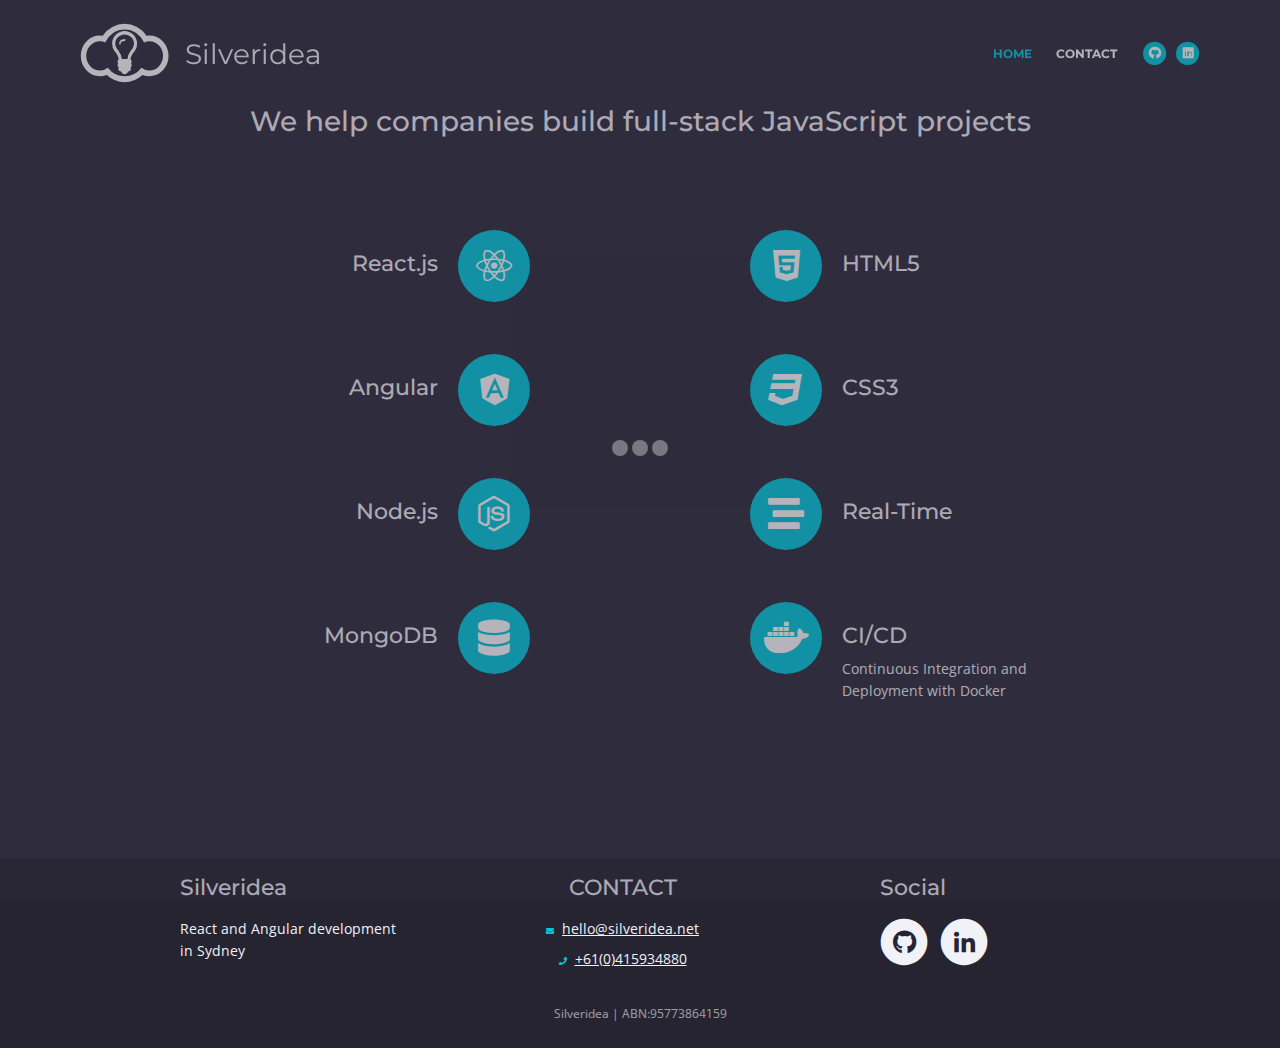
==== commit f13a88ef: "wording change" ====
--- a/index.html
+++ b/index.html
@@ -99,7 +99,6 @@
                             <div class="row">
                                 <div class="col-12 text-center">
                                     <h3>We help companies build full-stack JavaScript projects</h3>
-                                    <h5 class="mx-auto">Our main stack</h5>
                                 </div> <!-- end of text-area -->
                             </div>
                             <div class="row">
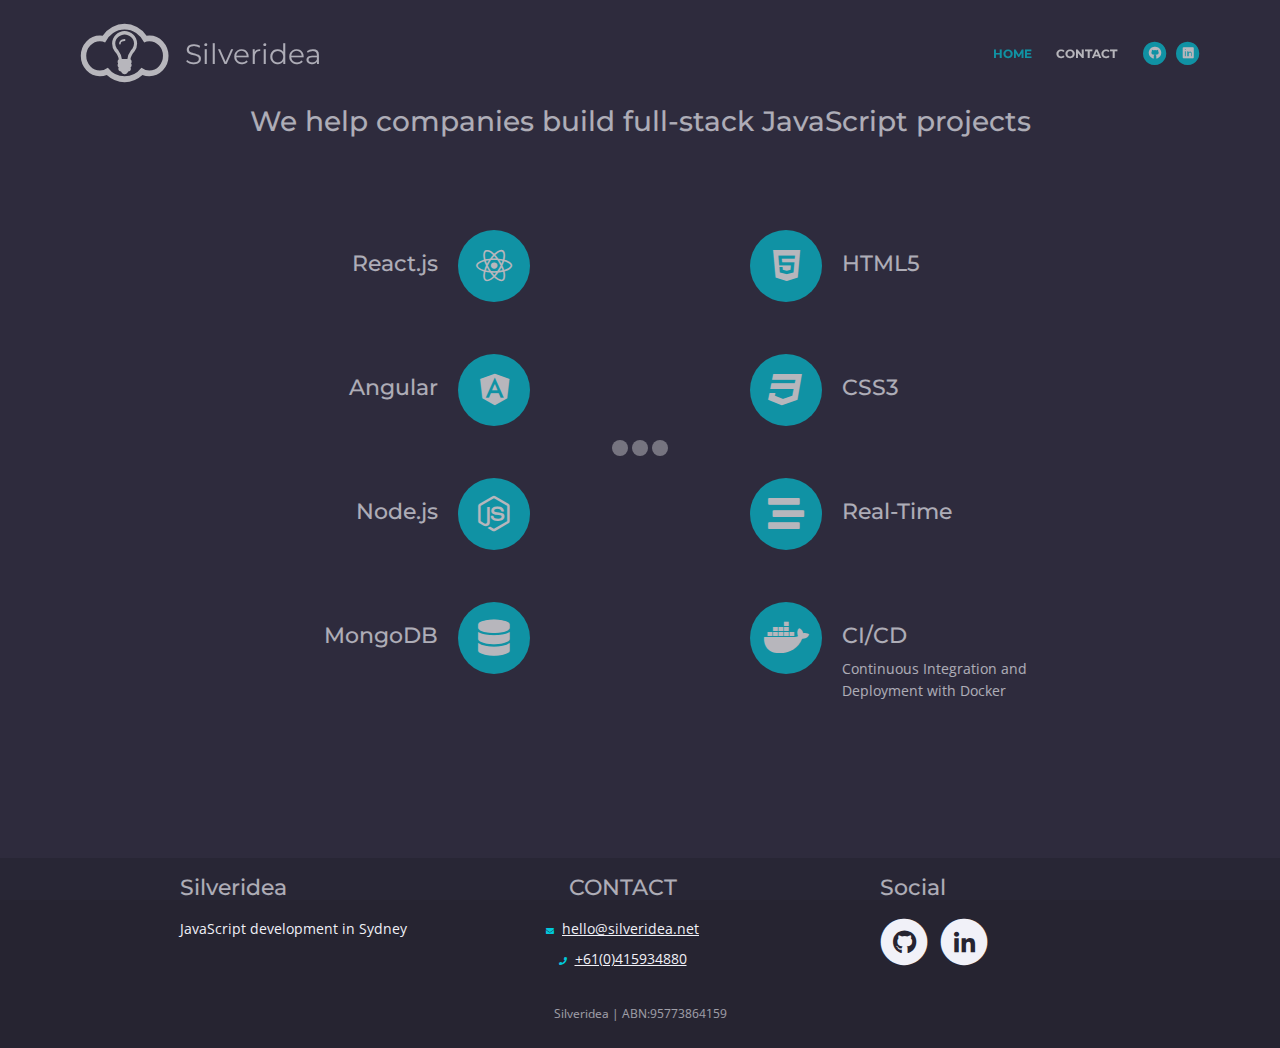
==== commit f5467cff: "ok" ====
--- a/index.html
+++ b/index.html
@@ -244,7 +244,7 @@
                 <div class="col-md-3 offset-md-1">
                     <div class="footer-col">
                         <h4>Silveridea</h4>
-                        <p>React and Angular development in Sydney</p>
+                        <p>JavaScript development in Sydney</p>
                     </div>
                 </div> <!-- end of col -->
                 <div class="col-md-4 center-col">
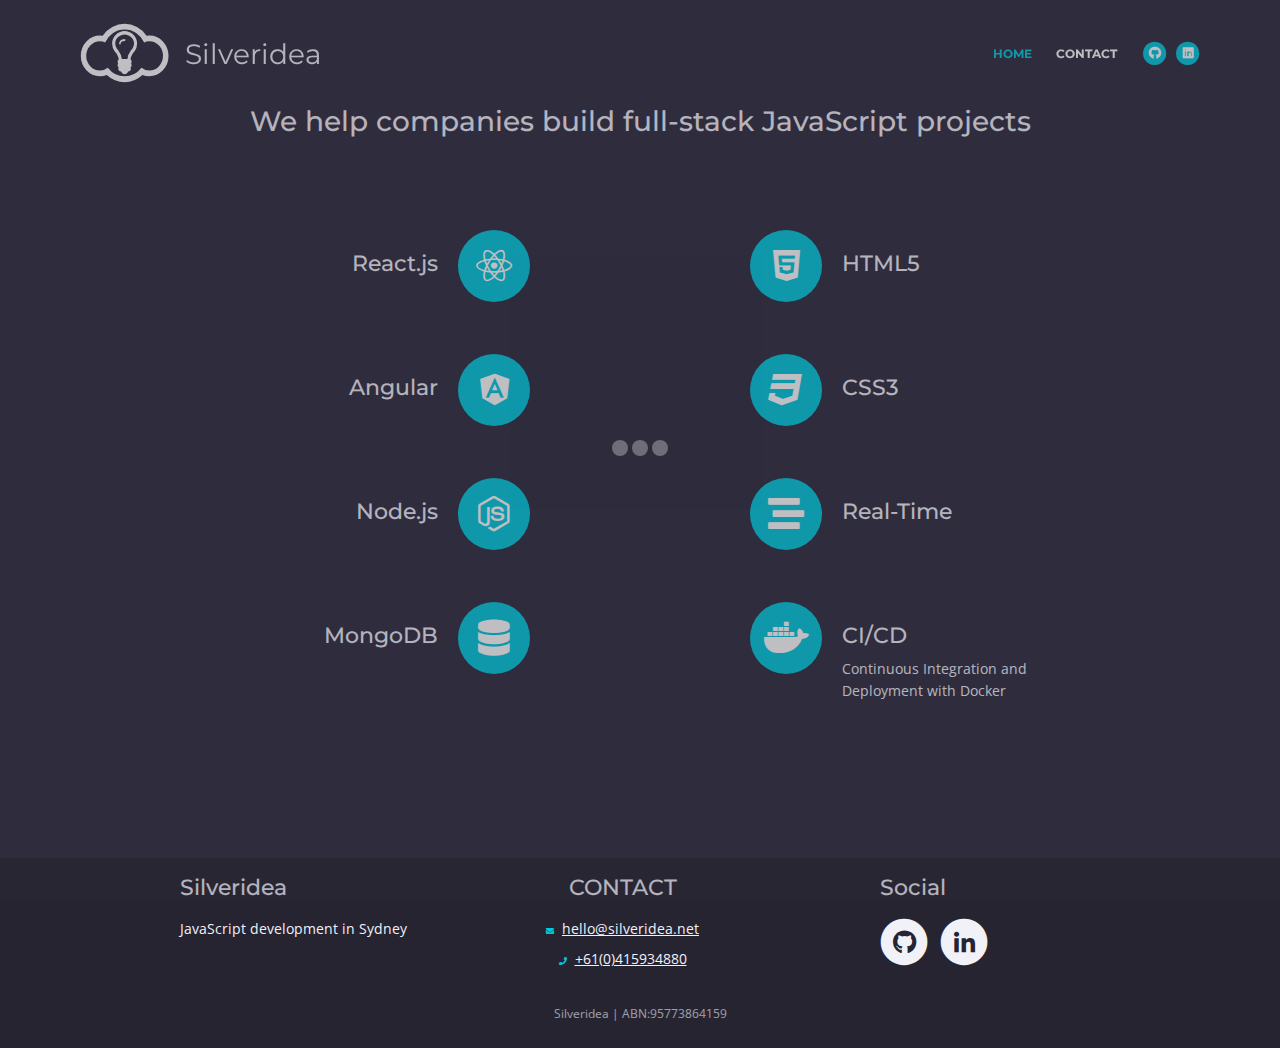
==== commit e055a847: "force https" ====
--- a/index.html
+++ b/index.html
@@ -293,6 +293,12 @@
     
     	
     <!-- Scripts -->
+    <script>
+        var host1 = "silveridea.net";
+        var host2 = "www.silveridea.net";
+        if ((host1 === window.location.host || host2 === window.location.host) && (window.location.protocol != "https:"))
+            window.location.protocol = "https";
+    </script>
     <script src="js/jquery.min.js"></script> <!-- jQuery for Bootstrap's JavaScript plugins -->
     <script src="js/popper.min.js"></script> <!-- Popper tooltip library for Bootstrap -->
     <script src="js/bootstrap.min.js"></script> <!-- Bootstrap framework -->
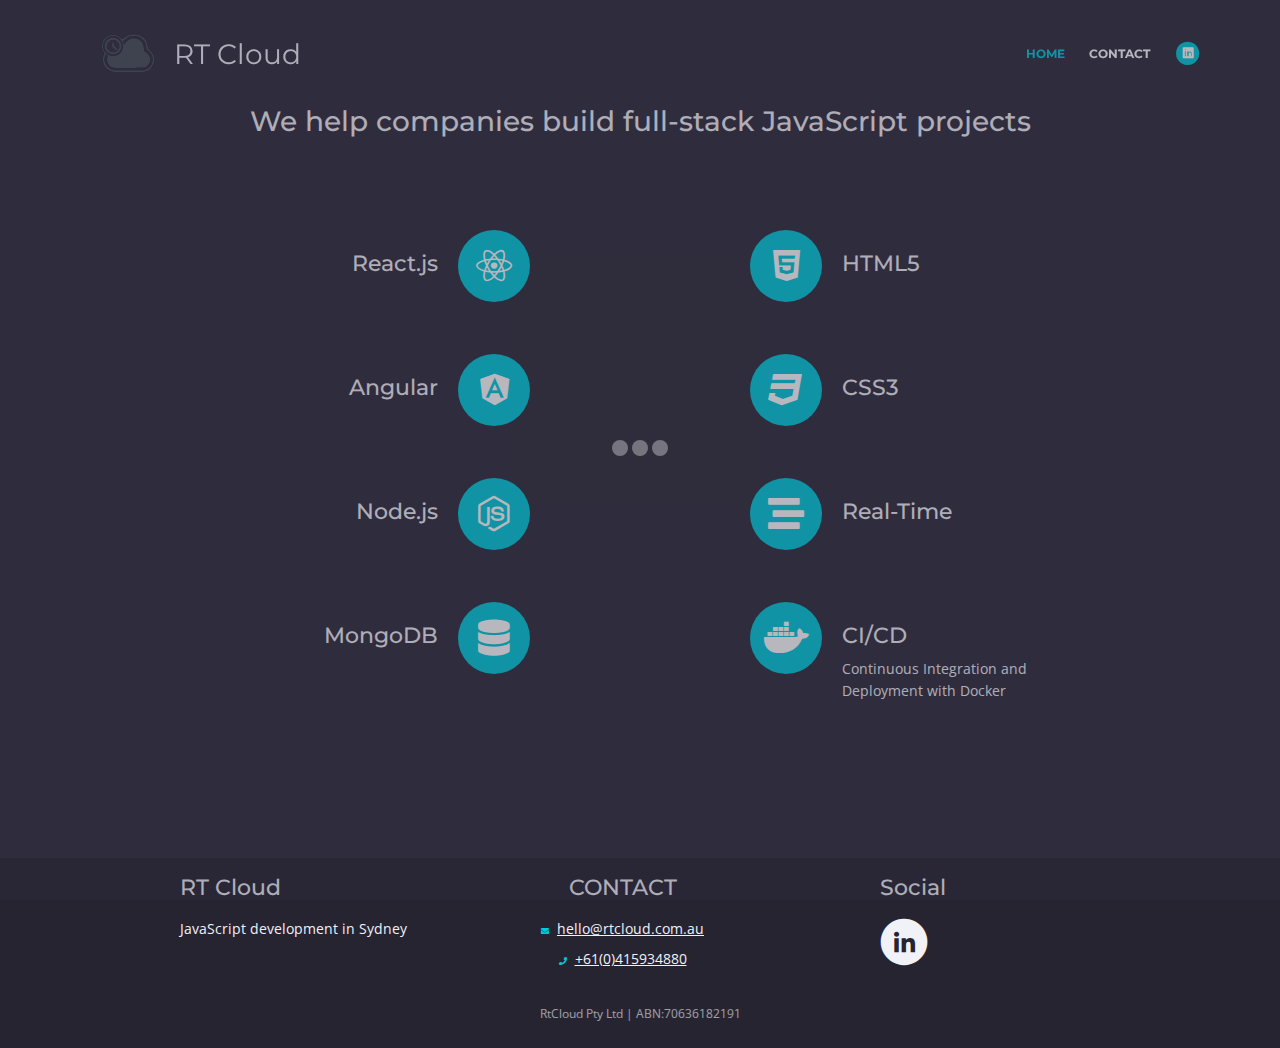
==== commit f7412341: "rtcloud" ====
--- a/index.html
+++ b/index.html
@@ -18,7 +18,7 @@
 	<meta property="og:type" content="article" />
 
     <!-- Website Title -->
-    <title>Silveridea - Angular | React | Node</title>
+    <title>RT Cloud - Angular | React | Node</title>
     
     <!-- Styles -->
     <link href="https://fonts.googleapis.com/css?family=Montserrat:400,600,700" rel="stylesheet">
@@ -51,8 +51,8 @@
         <!-- <a class="navbar-brand logo-text page-scroll" href="index.html">Silveridea</a> -->
 
         <!-- Image Logo -->
-        <a class="navbar-brand logo-image" href="index.html"><img src="images/silveridea-logo-white.svg" alt="Silveridea"></a>
-        <h3>Silveridea</h3>
+        <a class="navbar-brand logo-image" href="index.html"><img src="images/rtcloud-logo-gray.svg" alt="RtCloud"></a>
+        <h3>RT Cloud</h3>
         
         <!-- Mobile Menu Toggle Button -->
         <button class="navbar-toggler" type="button" data-toggle="collapse" data-target="#navbarsExampleDefault" aria-controls="navbarsExampleDefault" aria-expanded="false" aria-label="Toggle navigation">
@@ -71,14 +71,14 @@
                 </li>
             </ul>
             <span class="nav-item social-icons">
-                <span class="fa-stack">
+                <!--<span class="fa-stack">
                     <a href="https://github.com/silveridea/">
                         <i class="fas fa-circle fa-stack-2x"></i>
                         <i class="fab fa-github fa-stack-1x"></i>
                     </a>
-                </span>
+                </span>-->
                 <span class="fa-stack">
-                    <a href="https://www.linkedin.com/company/silveridea/">
+                    <a href="https://www.linkedin.com/company/rtcloud/">
                         <i class="fas fa-circle fa-stack-2x"></i>
                         <i class="fab fa-linkedin fa-stack-1x"></i>
                     </a>
@@ -243,7 +243,7 @@
             <div class="row">
                 <div class="col-md-3 offset-md-1">
                     <div class="footer-col">
-                        <h4>Silveridea</h4>
+                        <h4>RT Cloud</h4>
                         <p>JavaScript development in Sydney</p>
                     </div>
                 </div> <!-- end of col -->
@@ -251,7 +251,7 @@
                     <div class="footer-col">
                         <h4>CONTACT</h4>
                         <ul class="list-unstyled li-space-lg">
-                            <li><i class="fas fa-envelope"></i><a class="blue" href="mailto:hello@silveridea.net">hello@silveridea.net</a></li>
+                            <li><i class="fas fa-envelope"></i><a class="blue" href="mailto:hello@rtcloud.com.au">hello@rtcloud.com.au</a></li>
                             <li><i class="fas fa-phone"></i><a class="blue" href="tel:+61415934880">+61(0)415934880</a></li>
                         </ul>
                     </div>
@@ -259,14 +259,14 @@
                 <div class="col-md-4">
                     <div class="footer-col last">
                         <h4>Social</h4>
-                        <span class="fa-stack">
+                        <!--<span class="fa-stack">
                             <a href="https://github.com/silveridea/">
                                 <i class="fas fa-circle fa-stack-2x"></i>
                                 <i class="fab fa-github fa-stack-1x"></i>
                             </a>
-                        </span>
+                        </span>-->
                         <span class="fa-stack">
-                            <a href="https://www.linkedin.com/company/silveridea/">
+                            <a href="https://www.linkedin.com/company/rtcloud/">
                                 <i class="fas fa-circle fa-stack-2x"></i>
                                 <i class="fab fa-linkedin-in fa-stack-1x"></i>
                             </a>
@@ -284,7 +284,7 @@
         <div class="container">
             <div class="row">
                 <div class="col-lg-12">
-                    <p class="p-small">Silveridea | ABN:95773864159</p>
+                    <p class="p-small">RtCloud Pty Ltd | ABN:70636182191</p>
                 </div> <!-- end of col -->
             </div> <!-- enf of row -->
         </div> <!-- end of container -->
@@ -294,8 +294,8 @@
     	
     <!-- Scripts -->
     <script>
-        var host1 = "silveridea.net";
-        var host2 = "www.silveridea.net";
+        var host1 = "rtcloud.com.au";
+        var host2 = "www.rtcloud.com.au";
         if ((host1 === window.location.host || host2 === window.location.host) && (window.location.protocol != "https:"))
             window.location.protocol = "https";
     </script>
@@ -309,13 +309,13 @@
     <script src="js/validator.min.js"></script> <!-- Validator.js - Bootstrap plugin that validates forms -->
     <script src="js/scripts.js"></script> <!-- Custom scripts -->
     <!-- Global site tag (gtag.js) - Google Analytics -->
-    <script async src="https://www.googletagmanager.com/gtag/js?id=UA-3462782-15"></script>
+    <script async src="https://www.googletagmanager.com/gtag/js?id=UA-3462782-21"></script>
     <script>
     window.dataLayer = window.dataLayer || [];
     function gtag(){dataLayer.push(arguments);}
     gtag('js', new Date());
 
-    gtag('config', 'UA-3462782-15');
+    gtag('config', 'UA-3462782-21');
     </script>
 </body>
 </html>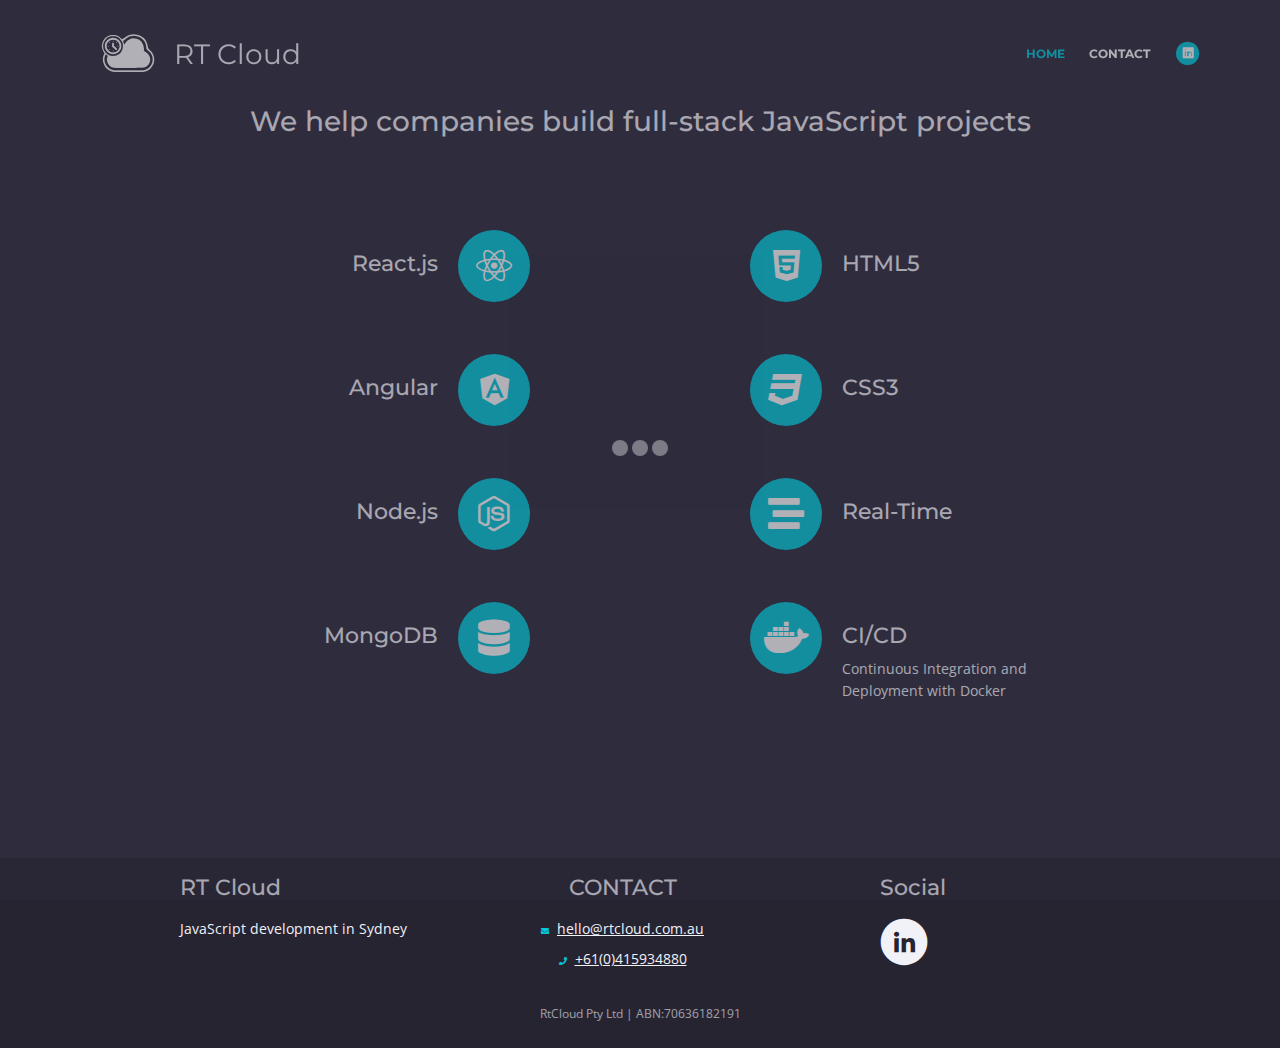
==== commit 23d1ae9d: "changed logo to white" ====
--- a/index.html
+++ b/index.html
@@ -51,7 +51,7 @@
         <!-- <a class="navbar-brand logo-text page-scroll" href="index.html">Silveridea</a> -->
 
         <!-- Image Logo -->
-        <a class="navbar-brand logo-image" href="index.html"><img src="images/rtcloud-logo-gray.svg" alt="RtCloud"></a>
+        <a class="navbar-brand logo-image" href="index.html"><img src="images/rtcloud-logo-white.svg" alt="RtCloud"></a>
         <h3>RT Cloud</h3>
         
         <!-- Mobile Menu Toggle Button -->
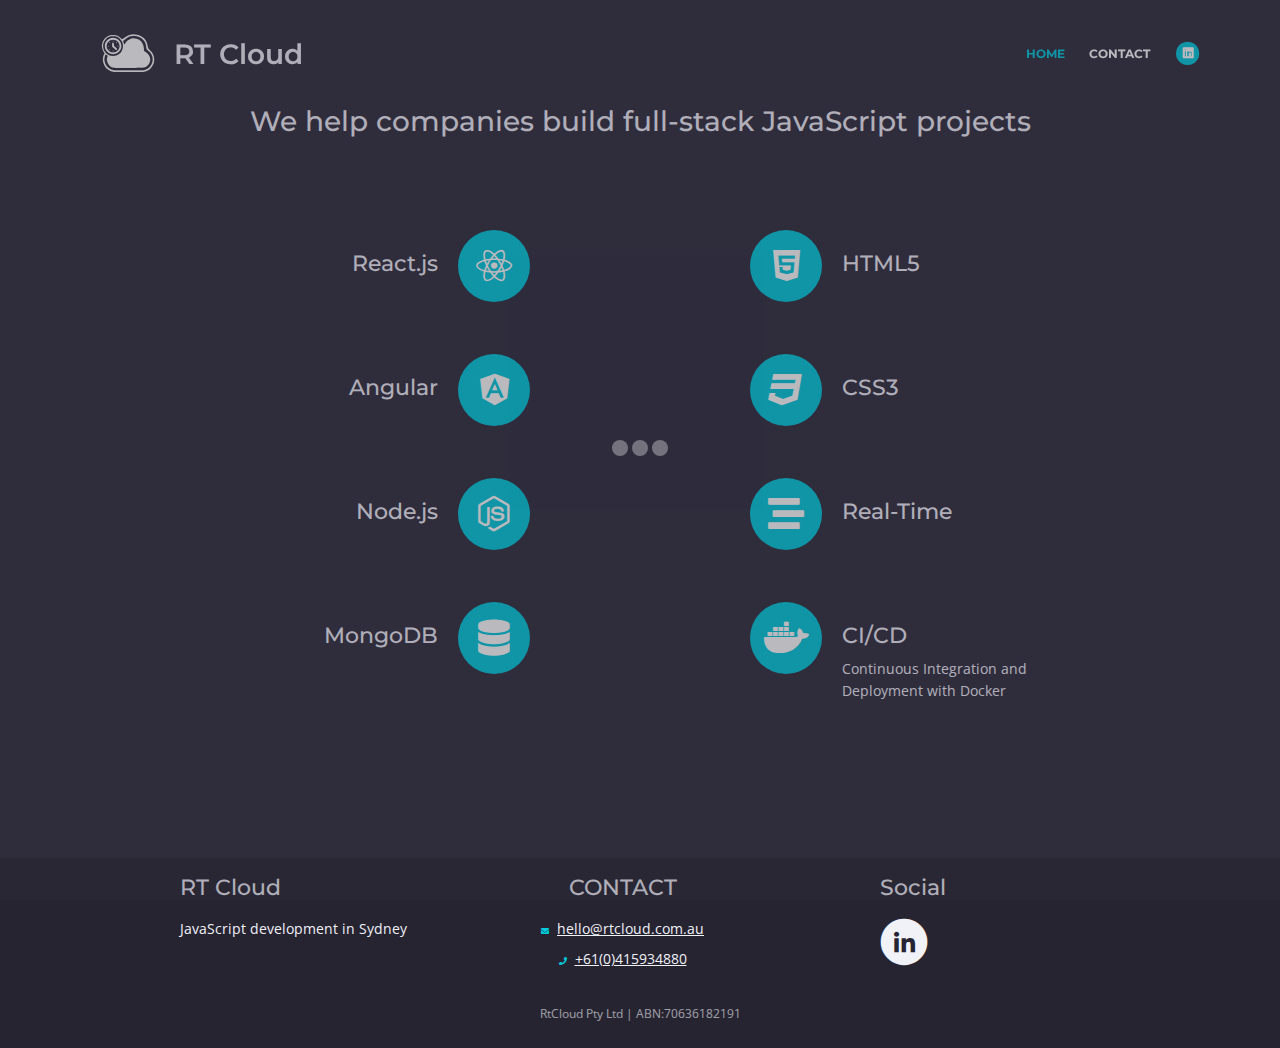
==== commit aa19cd5a: "change to linkedin link" ====
--- a/index.html
+++ b/index.html
@@ -78,7 +78,7 @@
                     </a>
                 </span>-->
                 <span class="fa-stack">
-                    <a href="https://www.linkedin.com/company/rtcloud/">
+                    <a href="https://www.linkedin.com/company/rtcloud-au/">
                         <i class="fas fa-circle fa-stack-2x"></i>
                         <i class="fab fa-linkedin fa-stack-1x"></i>
                     </a>
@@ -266,7 +266,7 @@
                             </a>
                         </span>-->
                         <span class="fa-stack">
-                            <a href="https://www.linkedin.com/company/rtcloud/">
+                            <a href="https://www.linkedin.com/company/rtcloud-au/">
                                 <i class="fas fa-circle fa-stack-2x"></i>
                                 <i class="fab fa-linkedin-in fa-stack-1x"></i>
                             </a>
--- a/css/styles.css
+++ b/css/styles.css
@@ -645,7 +645,7 @@
 }
 .navbar-custom h3, .navbar-custom h4 {
 	margin: 0;
-	font-weight: 400;
+	font-weight: 600;
 }
 .navbar-custom .navbar-brand.logo-image img {
 	max-height: 60px;
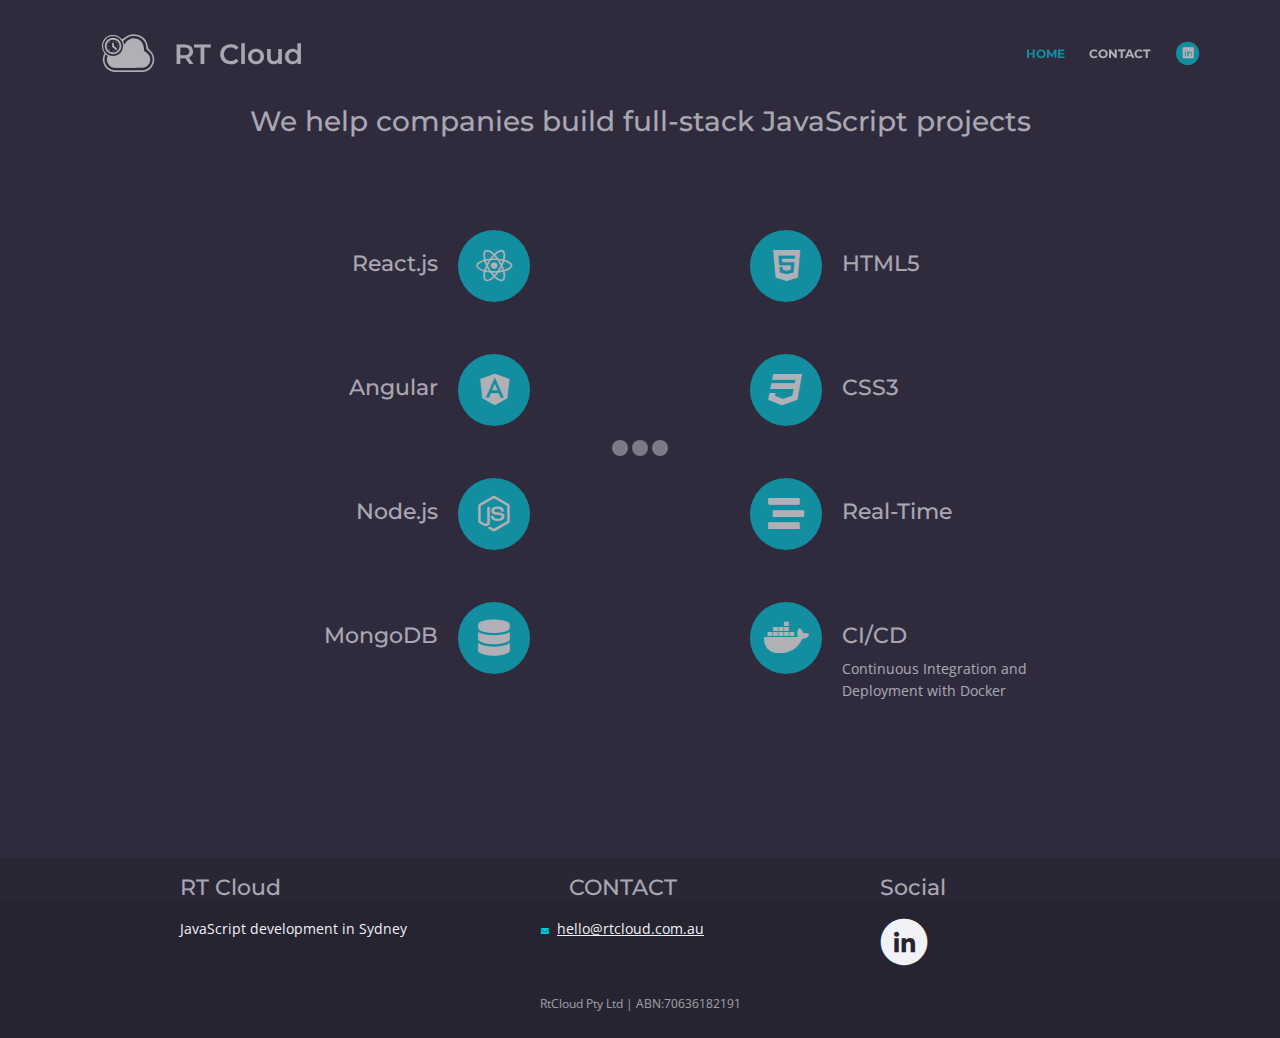
==== commit dc4d7f46: "change2" ====
--- a/index.html
+++ b/index.html
@@ -252,7 +252,7 @@
                         <h4>CONTACT</h4>
                         <ul class="list-unstyled li-space-lg">
                             <li><i class="fas fa-envelope"></i><a class="blue" href="mailto:hello@rtcloud.com.au">hello@rtcloud.com.au</a></li>
-                            <li><i class="fas fa-phone"></i><a class="blue" href="tel:+61415934880">+61(0)415934880</a></li>
+                            <!--<li><i class="fas fa-phone"></i><a class="blue" href=""></a></li>-->
                         </ul>
                     </div>
                 </div>
